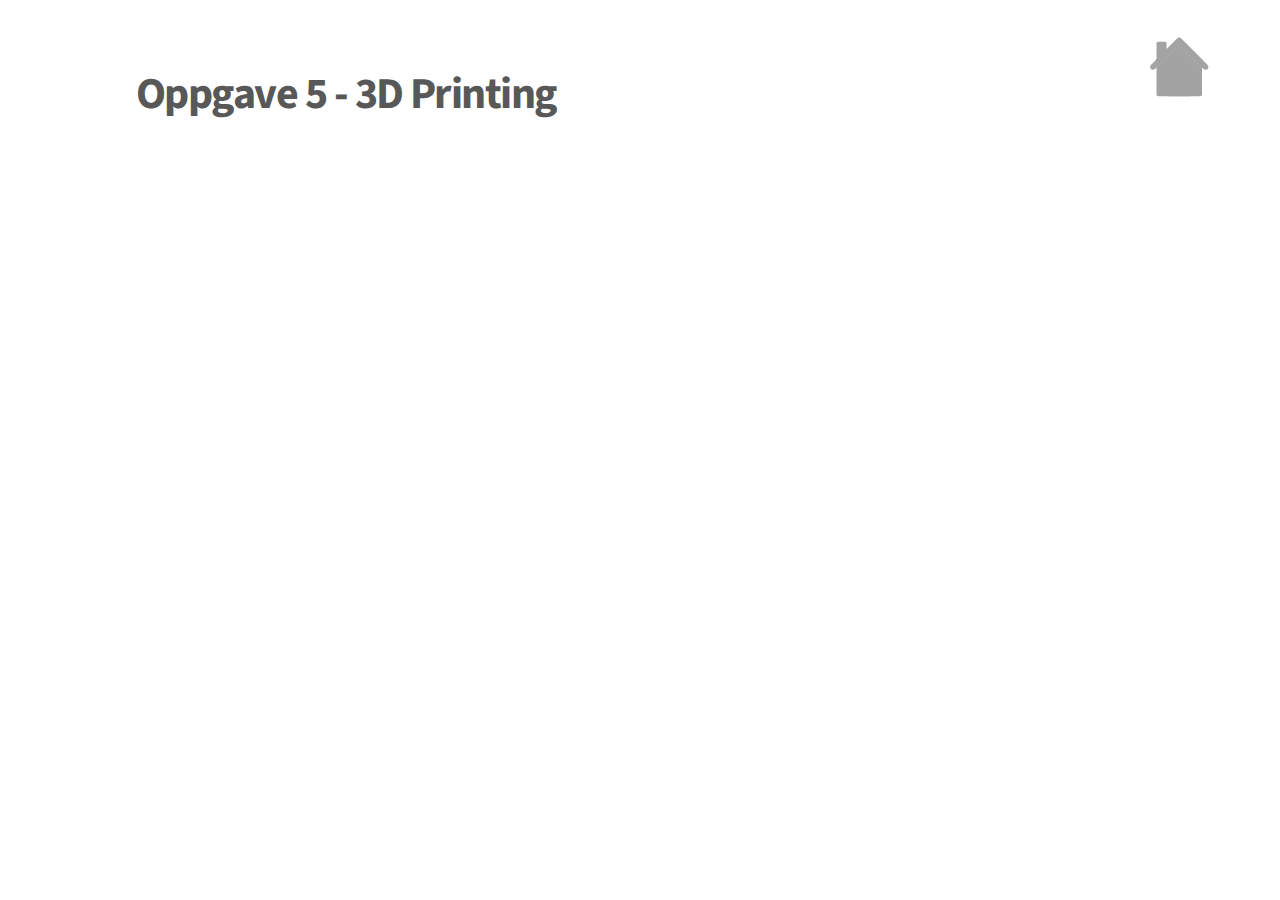
==== docs/3d.html @ ec497bd7 "dfg" ====
<!DOCTYPE HTML>
<!--
	Phantom by HTML5 UP
	html5up.net | @ajlkn
	Free for personal and commercial use under the CCA 3.0 license (html5up.net/license)
-->
<html>
	<head>
		<title>Asle Hvidsten - Digifab 2020</title>
		<meta charset="utf-8" />
		<meta name="viewport" content="width=device-width, initial-scale=1, user-scalable=no" />
		<link rel="stylesheet" href="assets/css/main.css" />
		<noscript><link rel="stylesheet" href="assets/css/noscript.css" /></noscript>
	</head>
	<body class="is-preload">
		<!-- Wrapper -->
			<div id="wrapper">

				<!-- Header -->
					<header id="header">
						<div class="inner">

							<!-- Logo 
								<a href="index.html" class="logo">
									<span class="symbol"><img src="images/logo.svg" alt="" /></span><span class="title">Phantom</span>
								</a>-->

							<!-- Nav -->
								<nav>
									<ul>
										<li><a href="index.html"><img src="images/home.svg" width="96" height="72" style="z-index: 10000;"></a></li>
									</ul>
								</nav>

						</div>
					</header>

				<!-- Menu 
					<nav id="menu">
						<h2>Menu</h2>
						<ul>
							<li><a href="index.html">Home</a></li>
							<li><a href="generic.html">Ipsum veroeros</a></li>
							<li><a href="generic.html">Tempus etiam</a></li>
							<li><a href="generic.html">Consequat dolor</a></li>
							<li><a href="elements.html">Elements</a></li>
						</ul>
					</nav>-->

				<!-- Main -->
					<div id="main" style="margin-top:-5%;">
						<div class="inner">
							<h1>Oppgave 5 - 3D Printing</h1>
							
							
						</div>
					</div>

				<!-- Footer 
					<footer id="footer">
						<div class="inner">
							<section>
								<h2>Get in touch</h2>
								<form method="post" action="#">
									<div class="fields">
										<div class="field half">
											<input type="text" name="name" id="name" placeholder="Name" />
										</div>
										<div class="field half">
											<input type="email" name="email" id="email" placeholder="Email" />
										</div>
										<div class="field">
											<textarea name="message" id="message" placeholder="Message"></textarea>
										</div>
									</div>
									<ul class="actions">
										<li><input type="submit" value="Send" class="primary" /></li>
									</ul>
								</form>
							</section>
							<section>
								<h2>Follow</h2>
								<ul class="icons">
									<li><a href="#" class="icon brands style2 fa-twitter"><span class="label">Twitter</span></a></li>
									<li><a href="#" class="icon brands style2 fa-facebook-f"><span class="label">Facebook</span></a></li>
									<li><a href="#" class="icon brands style2 fa-instagram"><span class="label">Instagram</span></a></li>
									<li><a href="#" class="icon brands style2 fa-dribbble"><span class="label">Dribbble</span></a></li>
									<li><a href="#" class="icon brands style2 fa-github"><span class="label">GitHub</span></a></li>
									<li><a href="#" class="icon brands style2 fa-500px"><span class="label">500px</span></a></li>
									<li><a href="#" class="icon solid style2 fa-phone"><span class="label">Phone</span></a></li>
									<li><a href="#" class="icon solid style2 fa-envelope"><span class="label">Email</span></a></li>
								</ul>
							</section>
							<ul class="copyright">
								<li>&copy; Untitled. All rights reserved</li><li>Design: <a href="http://html5up.net">HTML5 UP</a></li>
							</ul>
						</div>
					</footer>-->

			</div>

		<!-- Scripts -->
			<script src="assets/js/jquery.min.js"></script>
			<script src="assets/js/browser.min.js"></script>
			<script src="assets/js/breakpoints.min.js"></script>
			<script src="assets/js/util.js"></script>
			<script src="assets/js/main.js"></script>

	</body>
</html>
---- docs/assets/css/main.css ----
@import url(fontawesome-all.min.css);
@import url("https://fonts.googleapis.com/css?family=Source+Sans+Pro:300,700,900");

/*
	Phantom by HTML5 UP
	html5up.net | @ajlkn
	Free for personal and commercial use under the CCA 3.0 license (html5up.net/license)
*/

html, body, div, span, applet, object,
iframe, h1, h2, h3, h4, h5, h6, p, blockquote,
pre, a, abbr, acronym, address, big, cite,
code, del, dfn, em, img, ins, kbd, q, s, samp,
small, strike, strong, sub, sup, tt, var, b,
u, i, center, dl, dt, dd, ol, ul, li, fieldset,
form, label, legend, table, caption, tbody,
tfoot, thead, tr, th, td, article, aside,
canvas, details, embed, figure, figcaption,
footer, header, hgroup, menu, nav, output, ruby,
section, summary, time, mark, audio, video {
	margin: 0;
	padding: 0;
	border: 0;
	font-size: 100%;
	font: inherit;
	vertical-align: baseline;}

article, aside, details, figcaption, figure,
footer, header, hgroup, menu, nav, section {
	display: block;}

body {
	line-height: 1;
}

ol, ul {
	list-style: none;
}

blockquote, q {
	quotes: none;
}

	blockquote:before, blockquote:after, q:before, q:after {
		content: '';
		content: none;
	}

table {
	border-collapse: collapse;
	border-spacing: 0;
}

body {
	-webkit-text-size-adjust: none;
}

mark {
	background-color: transparent;
	color: inherit;
}

input::-moz-focus-inner {
	border: 0;
	padding: 0;
}

input, select, textarea {
	-moz-appearance: none;
	-webkit-appearance: none;
	-ms-appearance: none;
	appearance: none;
}

/* Basic */

	@-ms-viewport {
		width: device-width;
	}

	body {
		-ms-overflow-style: scrollbar;
	}

	@media screen and (max-width: 480px) {

		html, body {
			min-width: 320px;
		}

	}

	html {
		box-sizing: border-box;
	}

	*, *:before, *:after {
		box-sizing: inherit;
	}

	body {
		background: #ffffff;
	}

		body.is-preload *, body.is-preload *:before, body.is-preload *:after {
			-moz-animation: none !important;
			-webkit-animation: none !important;
			-ms-animation: none !important;
			animation: none !important;
			-moz-transition: none !important;
			-webkit-transition: none !important;
			-ms-transition: none !important;
			transition: none !important;
		}

/* Type */

	body, input, select, textarea {
		color: #585858;
		font-family: "Source Sans Pro", Helvetica, sans-serif;
		font-size: 16pt;
		font-weight: 300;
		line-height: 1.75;
	}

		@media screen and (max-width: 1680px) {

			body, input, select, textarea {
				font-size: 14pt;
			}

		}

		@media screen and (max-width: 1280px) {

			body, input, select, textarea {
				font-size: 12pt;
			}

		}

	a {
		-moz-transition: border-bottom-color 0.2s ease, color 0.2s ease;
		-webkit-transition: border-bottom-color 0.2s ease, color 0.2s ease;
		-ms-transition: border-bottom-color 0.2s ease, color 0.2s ease;
		transition: border-bottom-color 0.2s ease, color 0.2s ease;
		text-decoration: none;
		color: #585858;
		border-bottom: dotted 1px rgba(88, 88, 88, 0.5);
	}

		a:hover {
			border-bottom-color: transparent;
			color: #f2849e !important;
		}

	strong, b {
		font-weight: 900;
	}

	em, i {
		font-style: italic;
	}

	p {
		margin: 0 0 2em 0;
	}

	h1 {
		font-size: 2.75em;
		font-weight: 700;
		line-height: 1.3;
		margin: 0 0 1em 0;
		letter-spacing: -0.035em;
	}

		h1 a {
			color: inherit;
		}

		@media screen and (max-width: 736px) {

			h1 {
				font-size: 2em;
				margin: 0 0 1em 0;
			}

		}

		@media screen and (max-width: 360px) {

			h1 {
				font-size: 1.75em;
			}

		}

	h2, h3, h4, h5, h6 {
		font-weight: 900;
		line-height: 1.5;
		margin: 0 0 1em 0;
		text-transform: uppercase;
		letter-spacing: 0.35em;
	}

		h2 a, h3 a, h4 a, h5 a, h6 a {
			color: inherit;
		}

	h2 {
		font-size: 1.1em;
	}

	h3 {
		font-size: 1em;
	}

	h4 {
		font-size: 0.8em;
	}

	h5 {
		font-size: 0.8em;
	}

	h6 {
		font-size: 0.8em;
	}

	@media screen and (max-width: 980px) {

		h1 br, h2 br, h3 br, h4 br, h5 br, h6 br {
			display: none;
		}

	}

	@media screen and (max-width: 736px) {

		h2 {
			font-size: 1em;
		}

		h3 {
			font-size: 0.8em;
		}

	}

	sub {
		font-size: 0.8em;
		position: relative;
		top: 0.5em;
	}

	sup {
		font-size: 0.8em;
		position: relative;
		top: -0.5em;
	}

	blockquote {
		border-left: solid 4px #c9c9c9;
		font-style: italic;
		margin: 0 0 2em 0;
		padding: 0.5em 0 0.5em 2em;
	}

	code {
		background: rgba(144, 144, 144, 0.075);
		border-radius: 4px;
		border: solid 1px #c9c9c9;
		font-family: "Courier New", monospace;
		font-size: 0.9em;
		margin: 0 0.25em;
		padding: 0.25em 0.65em;
	}

	pre {
		-webkit-overflow-scrolling: touch;
		font-family: "Courier New", monospace;
		font-size: 0.9em;
		margin: 0 0 2em 0;
	}

		pre code {
			display: block;
			line-height: 1.75;
			padding: 1em 1.5em;
			overflow-x: auto;
		}

	hr {
		border: 0;
		border-bottom: solid 1px #c9c9c9;
		margin: 2em 0;
	}

		hr.major {
			margin: 3em 0;
		}

	.align-left {
		text-align: left;
	}

	.align-center {
		text-align: center;
	}

	.align-right {
		text-align: right;
	}

/* Row */

	.row {
		display: flex;
		flex-wrap: wrap;
		box-sizing: border-box;
		align-items: stretch;
	}

		.row > * {
			box-sizing: border-box;
		}

		.row.gtr-uniform > * > :last-child {
			margin-bottom: 0;
		}

		.row.aln-left {
			justify-content: flex-start;
		}

		.row.aln-center {
			justify-content: center;
		}

		.row.aln-right {
			justify-content: flex-end;
		}

		.row.aln-top {
			align-items: flex-start;
		}

		.row.aln-middle {
			align-items: center;
		}

		.row.aln-bottom {
			align-items: flex-end;
		}

		.row > .imp {
			order: -1;
		}

		.row > .col-1 {
			width: 8.33333%;
		}

		.row > .off-1 {
			margin-left: 8.33333%;
		}

		.row > .col-2 {
			width: 16.66667%;
		}

		.row > .off-2 {
			margin-left: 16.66667%;
		}

		.row > .col-3 {
			width: 25%;
		}

		.row > .off-3 {
			margin-left: 25%;
		}

		.row > .col-4 {
			width: 33.33333%;
		}

		.row > .off-4 {
			margin-left: 33.33333%;
		}

		.row > .col-5 {
			width: 41.66667%;
		}

		.row > .off-5 {
			margin-left: 41.66667%;
		}

		.row > .col-6 {
			width: 50%;
		}

		.row > .off-6 {
			margin-left: 50%;
		}

		.row > .col-7 {
			width: 58.33333%;
		}

		.row > .off-7 {
			margin-left: 58.33333%;
		}

		.row > .col-8 {
			width: 66.66667%;
		}

		.row > .off-8 {
			margin-left: 66.66667%;
		}

		.row > .col-9 {
			width: 75%;
		}

		.row > .off-9 {
			margin-left: 75%;
		}

		.row > .col-10 {
			width: 83.33333%;
		}

		.row > .off-10 {
			margin-left: 83.33333%;
		}

		.row > .col-11 {
			width: 91.66667%;
		}

		.row > .off-11 {
			margin-left: 91.66667%;
		}

		.row > .col-12 {
			width: 100%;
		}

		.row > .off-12 {
			margin-left: 100%;
		}

		.row.gtr-0 {
			margin-top: 0;
			margin-left: 0em;
		}

			.row.gtr-0 > * {
				padding: 0 0 0 0em;
			}

			.row.gtr-0.gtr-uniform {
				margin-top: 0em;
			}

				.row.gtr-0.gtr-uniform > * {
					padding-top: 0em;
				}

		.row.gtr-25 {
			margin-top: 0;
			margin-left: -0.5em;
		}

			.row.gtr-25 > * {
				padding: 0 0 0 0.5em;
			}

			.row.gtr-25.gtr-uniform {
				margin-top: -0.5em;
			}

				.row.gtr-25.gtr-uniform > * {
					padding-top: 0.5em;
				}

		.row.gtr-50 {
			margin-top: 0;
			margin-left: -1em;
		}

			.row.gtr-50 > * {
				padding: 0 0 0 1em;
			}

			.row.gtr-50.gtr-uniform {
				margin-top: -1em;
			}

				.row.gtr-50.gtr-uniform > * {
					padding-top: 1em;
				}

		.row {
			margin-top: 0;
			margin-left: -2em;
		}

			.row > * {
				padding: 0 0 0 2em;
			}

			.row.gtr-uniform {
				margin-top: -2em;
			}

				.row.gtr-uniform > * {
					padding-top: 2em;
				}

		.row.gtr-150 {
			margin-top: 0;
			margin-left: -3em;
		}

			.row.gtr-150 > * {
				padding: 0 0 0 3em;
			}

			.row.gtr-150.gtr-uniform {
				margin-top: -3em;
			}

				.row.gtr-150.gtr-uniform > * {
					padding-top: 3em;
				}

		.row.gtr-200 {
			margin-top: 0;
			margin-left: -4em;
		}

			.row.gtr-200 > * {
				padding: 0 0 0 4em;
			}

			.row.gtr-200.gtr-uniform {
				margin-top: -4em;
			}

				.row.gtr-200.gtr-uniform > * {
					padding-top: 4em;
				}

		@media screen and (max-width: 1680px) {

			.row {
				display: flex;
				flex-wrap: wrap;
				box-sizing: border-box;
				align-items: stretch;
			}

				.row > * {
					box-sizing: border-box;
				}

				.row.gtr-uniform > * > :last-child {
					margin-bottom: 0;
				}

				.row.aln-left {
					justify-content: flex-start;
				}

				.row.aln-center {
					justify-content: center;
				}

				.row.aln-right {
					justify-content: flex-end;
				}

				.row.aln-top {
					align-items: flex-start;
				}

				.row.aln-middle {
					align-items: center;
				}

				.row.aln-bottom {
					align-items: flex-end;
				}

				.row > .imp-xlarge {
					order: -1;
				}

				.row > .col-1-xlarge {
					width: 8.33333%;
				}

				.row > .off-1-xlarge {
					margin-left: 8.33333%;
				}

				.row > .col-2-xlarge {
					width: 16.66667%;
				}

				.row > .off-2-xlarge {
					margin-left: 16.66667%;
				}

				.row > .col-3-xlarge {
					width: 25%;
				}

				.row > .off-3-xlarge {
					margin-left: 25%;
				}

				.row > .col-4-xlarge {
					width: 33.33333%;
				}

				.row > .off-4-xlarge {
					margin-left: 33.33333%;
				}

				.row > .col-5-xlarge {
					width: 41.66667%;
				}

				.row > .off-5-xlarge {
					margin-left: 41.66667%;
				}

				.row > .col-6-xlarge {
					width: 50%;
				}

				.row > .off-6-xlarge {
					margin-left: 50%;
				}

				.row > .col-7-xlarge {
					width: 58.33333%;
				}

				.row > .off-7-xlarge {
					margin-left: 58.33333%;
				}

				.row > .col-8-xlarge {
					width: 66.66667%;
				}

				.row > .off-8-xlarge {
					margin-left: 66.66667%;
				}

				.row > .col-9-xlarge {
					width: 75%;
				}

				.row > .off-9-xlarge {
					margin-left: 75%;
				}

				.row > .col-10-xlarge {
					width: 83.33333%;
				}

				.row > .off-10-xlarge {
					margin-left: 83.33333%;
				}

				.row > .col-11-xlarge {
					width: 91.66667%;
				}

				.row > .off-11-xlarge {
					margin-left: 91.66667%;
				}

				.row > .col-12-xlarge {
					width: 100%;
				}

				.row > .off-12-xlarge {
					margin-left: 100%;
				}

				.row.gtr-0 {
					margin-top: 0;
					margin-left: 0em;
				}

					.row.gtr-0 > * {
						padding: 0 0 0 0em;
					}

					.row.gtr-0.gtr-uniform {
						margin-top: 0em;
					}

						.row.gtr-0.gtr-uniform > * {
							padding-top: 0em;
						}

				.row.gtr-25 {
					margin-top: 0;
					margin-left: -0.5em;
				}

					.row.gtr-25 > * {
						padding: 0 0 0 0.5em;
					}

					.row.gtr-25.gtr-uniform {
						margin-top: -0.5em;
					}

						.row.gtr-25.gtr-uniform > * {
							padding-top: 0.5em;
						}

				.row.gtr-50 {
					margin-top: 0;
					margin-left: -1em;
				}

					.row.gtr-50 > * {
						padding: 0 0 0 1em;
					}

					.row.gtr-50.gtr-uniform {
						margin-top: -1em;
					}

						.row.gtr-50.gtr-uniform > * {
							padding-top: 1em;
						}

				.row {
					margin-top: 0;
					margin-left: -2em;
				}

					.row > * {
						padding: 0 0 0 2em;
					}

					.row.gtr-uniform {
						margin-top: -2em;
					}

						.row.gtr-uniform > * {
							padding-top: 2em;
						}

				.row.gtr-150 {
					margin-top: 0;
					margin-left: -3em;
				}

					.row.gtr-150 > * {
						padding: 0 0 0 3em;
					}

					.row.gtr-150.gtr-uniform {
						margin-top: -3em;
					}

						.row.gtr-150.gtr-uniform > * {
							padding-top: 3em;
						}

				.row.gtr-200 {
					margin-top: 0;
					margin-left: -4em;
				}

					.row.gtr-200 > * {
						padding: 0 0 0 4em;
					}

					.row.gtr-200.gtr-uniform {
						margin-top: -4em;
					}

						.row.gtr-200.gtr-uniform > * {
							padding-top: 4em;
						}

		}

		@media screen and (max-width: 1280px) {

			.row {
				display: flex;
				flex-wrap: wrap;
				box-sizing: border-box;
				align-items: stretch;
			}

				.row > * {
					box-sizing: border-box;
				}

				.row.gtr-uniform > * > :last-child {
					margin-bottom: 0;
				}

				.row.aln-left {
					justify-content: flex-start;
				}

				.row.aln-center {
					justify-content: center;
				}

				.row.aln-right {
					justify-content: flex-end;
				}

				.row.aln-top {
					align-items: flex-start;
				}

				.row.aln-middle {
					align-items: center;
				}

				.row.aln-bottom {
					align-items: flex-end;
				}

				.row > .imp-large {
					order: -1;
				}

				.row > .col-1-large {
					width: 8.33333%;
				}

				.row > .off-1-large {
					margin-left: 8.33333%;
				}

				.row > .col-2-large {
					width: 16.66667%;
				}

				.row > .off-2-large {
					margin-left: 16.66667%;
				}

				.row > .col-3-large {
					width: 25%;
				}

				.row > .off-3-large {
					margin-left: 25%;
				}

				.row > .col-4-large {
					width: 33.33333%;
				}

				.row > .off-4-large {
					margin-left: 33.33333%;
				}

				.row > .col-5-large {
					width: 41.66667%;
				}

				.row > .off-5-large {
					margin-left: 41.66667%;
				}

				.row > .col-6-large {
					width: 50%;
				}

				.row > .off-6-large {
					margin-left: 50%;
				}

				.row > .col-7-large {
					width: 58.33333%;
				}

				.row > .off-7-large {
					margin-left: 58.33333%;
				}

				.row > .col-8-large {
					width: 66.66667%;
				}

				.row > .off-8-large {
					margin-left: 66.66667%;
				}

				.row > .col-9-large {
					width: 75%;
				}

				.row > .off-9-large {
					margin-left: 75%;
				}

				.row > .col-10-large {
					width: 83.33333%;
				}

				.row > .off-10-large {
					margin-left: 83.33333%;
				}

				.row > .col-11-large {
					width: 91.66667%;
				}

				.row > .off-11-large {
					margin-left: 91.66667%;
				}

				.row > .col-12-large {
					width: 100%;
				}

				.row > .off-12-large {
					margin-left: 100%;
				}

				.row.gtr-0 {
					margin-top: 0;
					margin-left: 0em;
				}

					.row.gtr-0 > * {
						padding: 0 0 0 0em;
					}

					.row.gtr-0.gtr-uniform {
						margin-top: 0em;
					}

						.row.gtr-0.gtr-uniform > * {
							padding-top: 0em;
						}

				.row.gtr-25 {
					margin-top: 0;
					margin-left: -0.5em;
				}

					.row.gtr-25 > * {
						padding: 0 0 0 0.5em;
					}

					.row.gtr-25.gtr-uniform {
						margin-top: -0.5em;
					}

						.row.gtr-25.gtr-uniform > * {
							padding-top: 0.5em;
						}

				.row.gtr-50 {
					margin-top: 0;
					margin-left: -1em;
				}

					.row.gtr-50 > * {
						padding: 0 0 0 1em;
					}

					.row.gtr-50.gtr-uniform {
						margin-top: -1em;
					}

						.row.gtr-50.gtr-uniform > * {
							padding-top: 1em;
						}

				.row {
					margin-top: 0;
					margin-left: -2em;
				}

					.row > * {
						padding: 0 0 0 2em;
					}

					.row.gtr-uniform {
						margin-top: -2em;
					}

						.row.gtr-uniform > * {
							padding-top: 2em;
						}

				.row.gtr-150 {
					margin-top: 0;
					margin-left: -3em;
				}

					.row.gtr-150 > * {
						padding: 0 0 0 3em;
					}

					.row.gtr-150.gtr-uniform {
						margin-top: -3em;
					}

						.row.gtr-150.gtr-uniform > * {
							padding-top: 3em;
						}

				.row.gtr-200 {
					margin-top: 0;
					margin-left: -4em;
				}

					.row.gtr-200 > * {
						padding: 0 0 0 4em;
					}

					.row.gtr-200.gtr-uniform {
						margin-top: -4em;
					}

						.row.gtr-200.gtr-uniform > * {
							padding-top: 4em;
						}

		}

		@media screen and (max-width: 980px) {

			.row {
				display: flex;
				flex-wrap: wrap;
				box-sizing: border-box;
				align-items: stretch;
			}

				.row > * {
					box-sizing: border-box;
				}

				.row.gtr-uniform > * > :last-child {
					margin-bottom: 0;
				}

				.row.aln-left {
					justify-content: flex-start;
				}

				.row.aln-center {
					justify-content: center;
				}

				.row.aln-right {
					justify-content: flex-end;
				}

				.row.aln-top {
					align-items: flex-start;
				}

				.row.aln-middle {
					align-items: center;
				}

				.row.aln-bottom {
					align-items: flex-end;
				}

				.row > .imp-medium {
					order: -1;
				}

				.row > .col-1-medium {
					width: 8.33333%;
				}

				.row > .off-1-medium {
					margin-left: 8.33333%;
				}

				.row > .col-2-medium {
					width: 16.66667%;
				}

				.row > .off-2-medium {
					margin-left: 16.66667%;
				}

				.row > .col-3-medium {
					width: 25%;
				}

				.row > .off-3-medium {
					margin-left: 25%;
				}

				.row > .col-4-medium {
					width: 33.33333%;
				}

				.row > .off-4-medium {
					margin-left: 33.33333%;
				}

				.row > .col-5-medium {
					width: 41.66667%;
				}

				.row > .off-5-medium {
					margin-left: 41.66667%;
				}

				.row > .col-6-medium {
					width: 50%;
				}

				.row > .off-6-medium {
					margin-left: 50%;
				}

				.row > .col-7-medium {
					width: 58.33333%;
				}

				.row > .off-7-medium {
					margin-left: 58.33333%;
				}

				.row > .col-8-medium {
					width: 66.66667%;
				}

				.row > .off-8-medium {
					margin-left: 66.66667%;
				}

				.row > .col-9-medium {
					width: 75%;
				}

				.row > .off-9-medium {
					margin-left: 75%;
				}

				.row > .col-10-medium {
					width: 83.33333%;
				}

				.row > .off-10-medium {
					margin-left: 83.33333%;
				}

				.row > .col-11-medium {
					width: 91.66667%;
				}

				.row > .off-11-medium {
					margin-left: 91.66667%;
				}

				.row > .col-12-medium {
					width: 100%;
				}

				.row > .off-12-medium {
					margin-left: 100%;
				}

				.row.gtr-0 {
					margin-top: 0;
					margin-left: 0em;
				}

					.row.gtr-0 > * {
						padding: 0 0 0 0em;
					}

					.row.gtr-0.gtr-uniform {
						margin-top: 0em;
					}

						.row.gtr-0.gtr-uniform > * {
							padding-top: 0em;
						}

				.row.gtr-25 {
					margin-top: 0;
					margin-left: -0.375em;
				}

					.row.gtr-25 > * {
						padding: 0 0 0 0.375em;
					}

					.row.gtr-25.gtr-uniform {
						margin-top: -0.375em;
					}

						.row.gtr-25.gtr-uniform > * {
							padding-top: 0.375em;
						}

				.row.gtr-50 {
					margin-top: 0;
					margin-left: -0.75em;
				}

					.row.gtr-50 > * {
						padding: 0 0 0 0.75em;
					}

					.row.gtr-50.gtr-uniform {
						margin-top: -0.75em;
					}

						.row.gtr-50.gtr-uniform > * {
							padding-top: 0.75em;
						}

				.row {
					margin-top: 0;
					margin-left: -1.5em;
				}

					.row > * {
						padding: 0 0 0 1.5em;
					}

					.row.gtr-uniform {
						margin-top: -1.5em;
					}

						.row.gtr-uniform > * {
							padding-top: 1.5em;
						}

				.row.gtr-150 {
					margin-top: 0;
					margin-left: -2.25em;
				}

					.row.gtr-150 > * {
						padding: 0 0 0 2.25em;
					}

					.row.gtr-150.gtr-uniform {
						margin-top: -2.25em;
					}

						.row.gtr-150.gtr-uniform > * {
							padding-top: 2.25em;
						}

				.row.gtr-200 {
					margin-top: 0;
					margin-left: -3em;
				}

					.row.gtr-200 > * {
						padding: 0 0 0 3em;
					}

					.row.gtr-200.gtr-uniform {
						margin-top: -3em;
					}

						.row.gtr-200.gtr-uniform > * {
							padding-top: 3em;
						}

		}

		@media screen and (max-width: 736px) {

			.row {
				display: flex;
				flex-wrap: wrap;
				box-sizing: border-box;
				align-items: stretch;
			}

				.row > * {
					box-sizing: border-box;
				}

				.row.gtr-uniform > * > :last-child {
					margin-bottom: 0;
				}

				.row.aln-left {
					justify-content: flex-start;
				}

				.row.aln-center {
					justify-content: center;
				}

				.row.aln-right {
					justify-content: flex-end;
				}

				.row.aln-top {
					align-items: flex-start;
				}

				.row.aln-middle {
					align-items: center;
				}

				.row.aln-bottom {
					align-items: flex-end;
				}

				.row > .imp-small {
					order: -1;
				}

				.row > .col-1-small {
					width: 8.33333%;
				}

				.row > .off-1-small {
					margin-left: 8.33333%;
				}

				.row > .col-2-small {
					width: 16.66667%;
				}

				.row > .off-2-small {
					margin-left: 16.66667%;
				}

				.row > .col-3-small {
					width: 25%;
				}

				.row > .off-3-small {
					margin-left: 25%;
				}

				.row > .col-4-small {
					width: 33.33333%;
				}

				.row > .off-4-small {
					margin-left: 33.33333%;
				}

				.row > .col-5-small {
					width: 41.66667%;
				}

				.row > .off-5-small {
					margin-left: 41.66667%;
				}

				.row > .col-6-small {
					width: 50%;
				}

				.row > .off-6-small {
					margin-left: 50%;
				}

				.row > .col-7-small {
					width: 58.33333%;
				}

				.row > .off-7-small {
					margin-left: 58.33333%;
				}

				.row > .col-8-small {
					width: 66.66667%;
				}

				.row > .off-8-small {
					margin-left: 66.66667%;
				}

				.row > .col-9-small {
					width: 75%;
				}

				.row > .off-9-small {
					margin-left: 75%;
				}

				.row > .col-10-small {
					width: 83.33333%;
				}

				.row > .off-10-small {
					margin-left: 83.33333%;
				}

				.row > .col-11-small {
					width: 91.66667%;
				}

				.row > .off-11-small {
					margin-left: 91.66667%;
				}

				.row > .col-12-small {
					width: 100%;
				}

				.row > .off-12-small {
					margin-left: 100%;
				}

				.row.gtr-0 {
					margin-top: 0;
					margin-left: 0em;
				}

					.row.gtr-0 > * {
						padding: 0 0 0 0em;
					}

					.row.gtr-0.gtr-uniform {
						margin-top: 0em;
					}

						.row.gtr-0.gtr-uniform > * {
							padding-top: 0em;
						}

				.row.gtr-25 {
					margin-top: 0;
					margin-left: -0.25em;
				}

					.row.gtr-25 > * {
						padding: 0 0 0 0.25em;
					}

					.row.gtr-25.gtr-uniform {
						margin-top: -0.25em;
					}

						.row.gtr-25.gtr-uniform > * {
							padding-top: 0.25em;
						}

				.row.gtr-50 {
					margin-top: 0;
					margin-left: -0.5em;
				}

					.row.gtr-50 > * {
						padding: 0 0 0 0.5em;
					}

					.row.gtr-50.gtr-uniform {
						margin-top: -0.5em;
					}

						.row.gtr-50.gtr-uniform > * {
							padding-top: 0.5em;
						}

				.row {
					margin-top: 0;
					margin-left: -1em;
				}

					.row > * {
						padding: 0 0 0 1em;
					}

					.row.gtr-uniform {
						margin-top: -1em;
					}

						.row.gtr-uniform > * {
							padding-top: 1em;
						}

				.row.gtr-150 {
					margin-top: 0;
					margin-left: -1.5em;
				}

					.row.gtr-150 > * {
						padding: 0 0 0 1.5em;
					}

					.row.gtr-150.gtr-uniform {
						margin-top: -1.5em;
					}

						.row.gtr-150.gtr-uniform > * {
							padding-top: 1.5em;
						}

				.row.gtr-200 {
					margin-top: 0;
					margin-left: -2em;
				}

					.row.gtr-200 > * {
						padding: 0 0 0 2em;
					}

					.row.gtr-200.gtr-uniform {
						margin-top: -2em;
					}

						.row.gtr-200.gtr-uniform > * {
							padding-top: 2em;
						}

		}

		@media screen and (max-width: 480px) {

			.row {
				display: flex;
				flex-wrap: wrap;
				box-sizing: border-box;
				align-items: stretch;
			}

				.row > * {
					box-sizing: border-box;
				}

				.row.gtr-uniform > * > :last-child {
					margin-bottom: 0;
				}

				.row.aln-left {
					justify-content: flex-start;
				}

				.row.aln-center {
					justify-content: center;
				}

				.row.aln-right {
					justify-content: flex-end;
				}

				.row.aln-top {
					align-items: flex-start;
				}

				.row.aln-middle {
					align-items: center;
				}

				.row.aln-bottom {
					align-items: flex-end;
				}

				.row > .imp-xsmall {
					order: -1;
				}

				.row > .col-1-xsmall {
					width: 8.33333%;
				}

				.row > .off-1-xsmall {
					margin-left: 8.33333%;
				}

				.row > .col-2-xsmall {
					width: 16.66667%;
				}

				.row > .off-2-xsmall {
					margin-left: 16.66667%;
				}

				.row > .col-3-xsmall {
					width: 25%;
				}

				.row > .off-3-xsmall {
					margin-left: 25%;
				}

				.row > .col-4-xsmall {
					width: 33.33333%;
				}

				.row > .off-4-xsmall {
					margin-left: 33.33333%;
				}

				.row > .col-5-xsmall {
					width: 41.66667%;
				}

				.row > .off-5-xsmall {
					margin-left: 41.66667%;
				}

				.row > .col-6-xsmall {
					width: 50%;
				}

				.row > .off-6-xsmall {
					margin-left: 50%;
				}

				.row > .col-7-xsmall {
					width: 58.33333%;
				}

				.row > .off-7-xsmall {
					margin-left: 58.33333%;
				}

				.row > .col-8-xsmall {
					width: 66.66667%;
				}

				.row > .off-8-xsmall {
					margin-left: 66.66667%;
				}

				.row > .col-9-xsmall {
					width: 75%;
				}

				.row > .off-9-xsmall {
					margin-left: 75%;
				}

				.row > .col-10-xsmall {
					width: 83.33333%;
				}

				.row > .off-10-xsmall {
					margin-left: 83.33333%;
				}

				.row > .col-11-xsmall {
					width: 91.66667%;
				}

				.row > .off-11-xsmall {
					margin-left: 91.66667%;
				}

				.row > .col-12-xsmall {
					width: 100%;
				}

				.row > .off-12-xsmall {
					margin-left: 100%;
				}

				.row.gtr-0 {
					margin-top: 0;
					margin-left: 0em;
				}

					.row.gtr-0 > * {
						padding: 0 0 0 0em;
					}

					.row.gtr-0.gtr-uniform {
						margin-top: 0em;
					}

						.row.gtr-0.gtr-uniform > * {
							padding-top: 0em;
						}

				.row.gtr-25 {
					margin-top: 0;
					margin-left: -0.25em;
				}

					.row.gtr-25 > * {
						padding: 0 0 0 0.25em;
					}

					.row.gtr-25.gtr-uniform {
						margin-top: -0.25em;
					}

						.row.gtr-25.gtr-uniform > * {
							padding-top: 0.25em;
						}

				.row.gtr-50 {
					margin-top: 0;
					margin-left: -0.5em;
				}

					.row.gtr-50 > * {
						padding: 0 0 0 0.5em;
					}

					.row.gtr-50.gtr-uniform {
						margin-top: -0.5em;
					}

						.row.gtr-50.gtr-uniform > * {
							padding-top: 0.5em;
						}

				.row {
					margin-top: 0;
					margin-left: -1em;
				}

					.row > * {
						padding: 0 0 0 1em;
					}

					.row.gtr-uniform {
						margin-top: -1em;
					}

						.row.gtr-uniform > * {
							padding-top: 1em;
						}

				.row.gtr-150 {
					margin-top: 0;
					margin-left: -1.5em;
				}

					.row.gtr-150 > * {
						padding: 0 0 0 1.5em;
					}

					.row.gtr-150.gtr-uniform {
						margin-top: -1.5em;
					}

						.row.gtr-150.gtr-uniform > * {
							padding-top: 1.5em;
						}

				.row.gtr-200 {
					margin-top: 0;
					margin-left: -2em;
				}

					.row.gtr-200 > * {
						padding: 0 0 0 2em;
					}

					.row.gtr-200.gtr-uniform {
						margin-top: -2em;
					}

						.row.gtr-200.gtr-uniform > * {
							padding-top: 2em;
						}

		}

/* Section/Article */

	section.special, article.special {
		text-align: center;
	}

	header p {
		margin-top: -1em;
	}

	@media screen and (max-width: 736px) {

		header p {
			margin-top: 0;
		}

	}

/* Icon */

	.icon {
		text-decoration: none;
		border-bottom: none;
		position: relative;
	}

		.icon:before {
			-moz-osx-font-smoothing: grayscale;
			-webkit-font-smoothing: antialiased;
			display: inline-block;
			font-style: normal;
			font-variant: normal;
			text-rendering: auto;
			line-height: 1;
			text-transform: none !important;
			font-family: 'Font Awesome 5 Free';
			font-weight: 400;
		}

		.icon > .label {
			display: none;
		}

		.icon:before {
			line-height: inherit;
		}

		.icon.solid:before {
			font-weight: 900;
		}

		.icon.brands:before {
			font-family: 'Font Awesome 5 Brands';
		}

		.icon.style2 {
			-moz-transition: background-color 0.2s ease-in-out, color 0.2s ease-in-out, border-color 0.2s ease-in-out;
			-webkit-transition: background-color 0.2s ease-in-out, color 0.2s ease-in-out, border-color 0.2s ease-in-out;
			-ms-transition: background-color 0.2s ease-in-out, color 0.2s ease-in-out, border-color 0.2s ease-in-out;
			transition: background-color 0.2s ease-in-out, color 0.2s ease-in-out, border-color 0.2s ease-in-out;
			background-color: transparent;
			border: solid 1px #c9c9c9;
			border-radius: 4px;
			width: 2.65em;
			height: 2.65em;
			display: inline-block;
			text-align: center;
			line-height: 2.65em;
			color: inherit;
		}

			.icon.style2:before {
				font-size: 1.1em;
			}

			.icon.style2:hover {
				color: #f2849e;
				border-color: #f2849e;
			}

			.icon.style2:active {
				background-color: rgba(242, 132, 158, 0.1);
			}

/* List */

	ol {
		list-style: decimal;
		margin: 0 0 2em 0;
		padding-left: 1.25em;
	}

		ol li {
			padding-left: 0.25em;
		}

	ul {
		list-style: disc;
		margin: 0 0 2em 0;
		padding-left: 1em;
	}

		ul li {
			padding-left: 0.5em;
		}

		ul.alt {
			list-style: none;
			padding-left: 0;
		}

			ul.alt li {
				border-top: solid 1px #c9c9c9;
				padding: 0.5em 0;
			}

				ul.alt li:first-child {
					border-top: 0;
					padding-top: 0;
				}

	dl {
		margin: 0 0 2em 0;
	}

		dl dt {
			display: block;
			font-weight: 900;
			margin: 0 0 1em 0;
		}

		dl dd {
			margin-left: 2em;
		}

/* Actions */

	ul.actions {
		display: -moz-flex;
		display: -webkit-flex;
		display: -ms-flex;
		display: flex;
		cursor: default;
		list-style: none;
		margin-left: -1em;
		padding-left: 0;
	}

		ul.actions li {
			padding: 0 0 0 1em;
			vertical-align: middle;
		}

		ul.actions.special {
			-moz-justify-content: center;
			-webkit-justify-content: center;
			-ms-justify-content: center;
			justify-content: center;
			width: 100%;
			margin-left: 0;
		}

			ul.actions.special li:first-child {
				padding-left: 0;
			}

		ul.actions.stacked {
			-moz-flex-direction: column;
			-webkit-flex-direction: column;
			-ms-flex-direction: column;
			flex-direction: column;
			margin-left: 0;
		}

			ul.actions.stacked li {
				padding: 1.3em 0 0 0;
			}

				ul.actions.stacked li:first-child {
					padding-top: 0;
				}

		ul.actions.fit {
			width: calc(100% + 1em);
		}

			ul.actions.fit li {
				-moz-flex-grow: 1;
				-webkit-flex-grow: 1;
				-ms-flex-grow: 1;
				flex-grow: 1;
				-moz-flex-shrink: 1;
				-webkit-flex-shrink: 1;
				-ms-flex-shrink: 1;
				flex-shrink: 1;
				width: 100%;
			}

				ul.actions.fit li > * {
					width: 100%;
				}

			ul.actions.fit.stacked {
				width: 100%;
			}

		@media screen and (max-width: 480px) {

			ul.actions:not(.fixed) {
				-moz-flex-direction: column;
				-webkit-flex-direction: column;
				-ms-flex-direction: column;
				flex-direction: column;
				margin-left: 0;
				width: 100% !important;
			}

				ul.actions:not(.fixed) li {
					-moz-flex-grow: 1;
					-webkit-flex-grow: 1;
					-ms-flex-grow: 1;
					flex-grow: 1;
					-moz-flex-shrink: 1;
					-webkit-flex-shrink: 1;
					-ms-flex-shrink: 1;
					flex-shrink: 1;
					padding: 1em 0 0 0;
					text-align: center;
					width: 100%;
				}

					ul.actions:not(.fixed) li > * {
						width: 100%;
					}

					ul.actions:not(.fixed) li:first-child {
						padding-top: 0;
					}

					ul.actions:not(.fixed) li input[type="submit"],
					ul.actions:not(.fixed) li input[type="reset"],
					ul.actions:not(.fixed) li input[type="button"],
					ul.actions:not(.fixed) li button,
					ul.actions:not(.fixed) li .button {
						width: 100%;
					}

						ul.actions:not(.fixed) li input[type="submit"].icon:before,
						ul.actions:not(.fixed) li input[type="reset"].icon:before,
						ul.actions:not(.fixed) li input[type="button"].icon:before,
						ul.actions:not(.fixed) li button.icon:before,
						ul.actions:not(.fixed) li .button.icon:before {
							margin-left: -0.5rem;
						}

		}

/* Icons */

	ul.icons {
		cursor: default;
		list-style: none;
		padding-left: 0;
		margin: -1em 0 2em -1em;
	}

		ul.icons li {
			display: inline-block;
			padding: 1em 0 0 1em;
		}

/* Form */

	form {
		margin: 0 0 2em 0;
		overflow-x: hidden;
	}

		form > :last-child {
			margin-bottom: 0;
		}

		form > .fields {
			display: -moz-flex;
			display: -webkit-flex;
			display: -ms-flex;
			display: flex;
			-moz-flex-wrap: wrap;
			-webkit-flex-wrap: wrap;
			-ms-flex-wrap: wrap;
			flex-wrap: wrap;
			width: calc(100% + 3em);
			margin: -1.5em 0 2em -1.5em;
		}

			form > .fields > .field {
				-moz-flex-grow: 0;
				-webkit-flex-grow: 0;
				-ms-flex-grow: 0;
				flex-grow: 0;
				-moz-flex-shrink: 0;
				-webkit-flex-shrink: 0;
				-ms-flex-shrink: 0;
				flex-shrink: 0;
				padding: 1.5em 0 0 1.5em;
				width: calc(100% - 1.5em);
			}

				form > .fields > .field.half {
					width: calc(50% - 0.75em);
				}

				form > .fields > .field.third {
					width: calc(100%/3 - 0.5em);
				}

				form > .fields > .field.quarter {
					width: calc(25% - 0.375em);
				}

		@media screen and (max-width: 480px) {

			form > .fields {
				width: calc(100% + 3em);
				margin: -1.5em 0 2em -1.5em;
			}

				form > .fields > .field {
					padding: 1.5em 0 0 1.5em;
					width: calc(100% - 1.5em);
				}

					form > .fields > .field.half {
						width: calc(100% - 1.5em);
					}

					form > .fields > .field.third {
						width: calc(100% - 1.5em);
					}

					form > .fields > .field.quarter {
						width: calc(100% - 1.5em);
					}

		}

	label {
		display: block;
		font-size: 0.9em;
		font-weight: 900;
		margin: 0 0 1em 0;
	}

	input[type="text"],
	input[type="password"],
	input[type="email"],
	input[type="tel"],
	select,
	textarea {
		-moz-appearance: none;
		-webkit-appearance: none;
		-ms-appearance: none;
		appearance: none;
		background-color: transparent;
		border: none;
		border-radius: 0;
		border-bottom: solid 1px #c9c9c9;
		color: inherit;
		display: block;
		outline: 0;
		padding: 0;
		text-decoration: none;
		width: 100%;
	}

		input[type="text"]:invalid,
		input[type="password"]:invalid,
		input[type="email"]:invalid,
		input[type="tel"]:invalid,
		select:invalid,
		textarea:invalid {
			box-shadow: none;
		}

		input[type="text"]:focus,
		input[type="password"]:focus,
		input[type="email"]:focus,
		input[type="tel"]:focus,
		select:focus,
		textarea:focus {
			border-bottom-color: #f2849e;
			box-shadow: inset 0 -1px 0 0 #f2849e;
		}

	select {
		background-image: url("data:image/svg+xml;charset=utf8,%3Csvg xmlns='http://www.w3.org/2000/svg' width='40' height='40' preserveAspectRatio='none' viewBox='0 0 40 40'%3E%3Cpath d='M9.4,12.3l10.4,10.4l10.4-10.4c0.2-0.2,0.5-0.4,0.9-0.4c0.3,0,0.6,0.1,0.9,0.4l3.3,3.3c0.2,0.2,0.4,0.5,0.4,0.9 c0,0.4-0.1,0.6-0.4,0.9L20.7,31.9c-0.2,0.2-0.5,0.4-0.9,0.4c-0.3,0-0.6-0.1-0.9-0.4L4.3,17.3c-0.2-0.2-0.4-0.5-0.4-0.9 c0-0.4,0.1-0.6,0.4-0.9l3.3-3.3c0.2-0.2,0.5-0.4,0.9-0.4S9.1,12.1,9.4,12.3z' fill='%23c9c9c9' /%3E%3C/svg%3E");
		background-size: 1.25rem;
		background-repeat: no-repeat;
		background-position: calc(100% - 1rem) center;
		height: 3em;
		padding-right: 3em;
		text-overflow: ellipsis;
	}

		select option {
			background: #ffffff;
		}

		select:focus::-ms-value {
			background-color: transparent;
		}

		select::-ms-expand {
			display: none;
		}

	input[type="text"],
	input[type="password"],
	input[type="email"],
	select {
		height: 3em;
	}

	textarea {
		padding: 0;
		min-height: 3.75em;
	}

	input[type="checkbox"],
	input[type="radio"] {
		-moz-appearance: none;
		-webkit-appearance: none;
		-ms-appearance: none;
		appearance: none;
		display: block;
		float: left;
		margin-right: -2em;
		opacity: 0;
		width: 1em;
		z-index: -1;
	}

		input[type="checkbox"] + label,
		input[type="radio"] + label {
			text-decoration: none;
			color: #585858;
			cursor: pointer;
			display: inline-block;
			font-size: 1em;
			font-weight: 300;
			padding-left: 2.55em;
			padding-right: 0.75em;
			position: relative;
		}

			input[type="checkbox"] + label:before,
			input[type="radio"] + label:before {
				-moz-osx-font-smoothing: grayscale;
				-webkit-font-smoothing: antialiased;
				display: inline-block;
				font-style: normal;
				font-variant: normal;
				text-rendering: auto;
				line-height: 1;
				text-transform: none !important;
				font-family: 'Font Awesome 5 Free';
				font-weight: 900;
			}

			input[type="checkbox"] + label:before,
			input[type="radio"] + label:before {
				border-radius: 4px;
				border: solid 1px #c9c9c9;
				content: '';
				display: inline-block;
				font-size: 0.8em;
				height: 2.25em;
				left: 0;
				line-height: 2.25em;
				position: absolute;
				text-align: center;
				top: 0;
				width: 2.25em;
			}

		input[type="checkbox"]:checked + label:before,
		input[type="radio"]:checked + label:before {
			background: #585858;
			border-color: #585858;
			color: #ffffff;
			content: '\f00c';
		}

		input[type="checkbox"]:focus + label:before,
		input[type="radio"]:focus + label:before {
			border-color: #f2849e;
			box-shadow: 0 0 0 1px #f2849e;
		}

	input[type="checkbox"] + label:before {
		border-radius: 4px;
	}

	input[type="radio"] + label:before {
		border-radius: 100%;
	}

/* Box */

	.box {
		border-radius: 4px;
		border: solid 1px #c9c9c9;
		margin-bottom: 2em;
		padding: 1.5em;
	}

		.box > :last-child,
		.box > :last-child > :last-child,
		.box > :last-child > :last-child > :last-child {
			margin-bottom: 0;
		}

		.box.alt {
			border: 0;
			border-radius: 0;
			padding: 0;
		}

/* Image */

	.image {
		border-radius: 4px;
		border: 0;
		display: inline-block;
		position: relative;
	}

		.image img {
			border-radius: 4px;
			display: block;
		}

		.image.left, .image.right {
			max-width: 40%;
		}

			.image.left img, .image.right img {
				width: 100%;
			}

		.image.left {
			float: left;
			padding: 0 1.5em 1em 0;
			top: 0.25em;
		}

		.image.right {
			float: right;
			padding: 0 0 1em 1.5em;
			top: 0.25em;
		}

		.image.fit {
			display: block;
			margin: 0 0 2em 0;
			width: 100%;
		}

			.image.fit img {
				width: 100%;
			}

		.image.main {
			display: block;
			margin: 0 0 3em 0;
			width: 100%;
		}

			.image.main img {
				width: 100%;
			}

			@media screen and (max-width: 736px) {

				.image.main {
					margin: 0 0 2em 0;
				}

			}

/* Table */

	.table-wrapper {
		-webkit-overflow-scrolling: touch;
		overflow-x: auto;
	}

	table {
		margin: 0 0 2em 0;
		width: 100%;
	}

		table tbody tr {
			border: solid 1px #c9c9c9;
			border-left: 0;
			border-right: 0;
		}

			table tbody tr:nth-child(2n + 1) {
				background-color: rgba(144, 144, 144, 0.075);
			}

		table td {
			padding: 0.75em 0.75em;
		}

		table th {
			font-size: 0.9em;
			font-weight: 900;
			padding: 0 0.75em 0.75em 0.75em;
			text-align: left;
		}

		table thead {
			border-bottom: solid 2px #c9c9c9;
		}

		table tfoot {
			border-top: solid 2px #c9c9c9;
		}

		table.alt {
			border-collapse: separate;
		}

			table.alt tbody tr td {
				border: solid 1px #c9c9c9;
				border-left-width: 0;
				border-top-width: 0;
			}

				table.alt tbody tr td:first-child {
					border-left-width: 1px;
				}

			table.alt tbody tr:first-child td {
				border-top-width: 1px;
			}

			table.alt thead {
				border-bottom: 0;
			}

			table.alt tfoot {
				border-top: 0;
			}

/* Button */

	input[type="submit"],
	input[type="reset"],
	input[type="button"],
	button,
	.button {
		-moz-appearance: none;
		-webkit-appearance: none;
		-ms-appearance: none;
		appearance: none;
		-moz-transition: background-color 0.2s ease-in-out, color 0.2s ease-in-out, box-shadow 0.2s ease-in-out;
		-webkit-transition: background-color 0.2s ease-in-out, color 0.2s ease-in-out, box-shadow 0.2s ease-in-out;
		-ms-transition: background-color 0.2s ease-in-out, color 0.2s ease-in-out, box-shadow 0.2s ease-in-out;
		transition: background-color 0.2s ease-in-out, color 0.2s ease-in-out, box-shadow 0.2s ease-in-out;
		background-color: transparent;
		border-radius: 4px;
		border: 0;
		box-shadow: inset 0 0 0 2px #585858;
		color: #585858 !important;
		cursor: pointer;
		display: inline-block;
		font-size: 0.8em;
		font-weight: 900;
		height: 3.5em;
		letter-spacing: 0.35em;
		line-height: 3.45em;
		overflow: hidden;
		padding: 0 1.25em 0 1.6em;
		text-align: center;
		text-decoration: none;
		text-overflow: ellipsis;
		text-transform: uppercase;
		white-space: nowrap;
	}

		input[type="submit"].icon:before,
		input[type="reset"].icon:before,
		input[type="button"].icon:before,
		button.icon:before,
		.button.icon:before {
			margin-right: 0.5em;
		}

		input[type="submit"].fit,
		input[type="reset"].fit,
		input[type="button"].fit,
		button.fit,
		.button.fit {
			width: 100%;
		}

		input[type="submit"]:hover,
		input[type="reset"]:hover,
		input[type="button"]:hover,
		button:hover,
		.button:hover {
			color: #f2849e !important;
			box-shadow: inset 0 0 0 2px #f2849e;
		}

		input[type="submit"]:active,
		input[type="reset"]:active,
		input[type="button"]:active,
		button:active,
		.button:active {
			background-color: rgba(242, 132, 158, 0.1);
		}

		input[type="submit"].small,
		input[type="reset"].small,
		input[type="button"].small,
		button.small,
		.button.small {
			font-size: 0.6em;
		}

		input[type="submit"].large,
		input[type="reset"].large,
		input[type="button"].large,
		button.large,
		.button.large {
			font-size: 1em;
		}

		input[type="submit"].primary,
		input[type="reset"].primary,
		input[type="button"].primary,
		button.primary,
		.button.primary {
			box-shadow: none;
			background-color: #585858;
			color: #ffffff !important;
		}

			input[type="submit"].primary:hover,
			input[type="reset"].primary:hover,
			input[type="button"].primary:hover,
			button.primary:hover,
			.button.primary:hover {
				background-color: #f2849e;
			}

			input[type="submit"].primary:active,
			input[type="reset"].primary:active,
			input[type="button"].primary:active,
			button.primary:active,
			.button.primary:active {
				background-color: #ee5f81;
			}

		input[type="submit"].disabled, input[type="submit"]:disabled,
		input[type="reset"].disabled,
		input[type="reset"]:disabled,
		input[type="button"].disabled,
		input[type="button"]:disabled,
		button.disabled,
		button:disabled,
		.button.disabled,
		.button:disabled {
			pointer-events: none;
			opacity: 0.25;
		}

/* Tiles */

	.tiles {
		display: -moz-flex;
		display: -webkit-flex;
		display: -ms-flex;
		display: flex;
		-moz-flex-wrap: wrap;
		-webkit-flex-wrap: wrap;
		-ms-flex-wrap: wrap;
		flex-wrap: wrap;
		postiion: relative;
		margin: -2.5em 0 0 -2.5em;
	}

		.tiles article {
			-moz-transition: -moz-transform 0.5s ease, opacity 0.5s ease;
			-webkit-transition: -webkit-transform 0.5s ease, opacity 0.5s ease;
			-ms-transition: -ms-transform 0.5s ease, opacity 0.5s ease;
			transition: transform 0.5s ease, opacity 0.5s ease;
			position: relative;
			width: calc(33.33333% - 2.5em);
			margin: 2.5em 0 0 2.5em;
		}

			.tiles article > .image {
				-moz-transition: -moz-transform 0.5s ease;
				-webkit-transition: -webkit-transform 0.5s ease;
				-ms-transition: -ms-transform 0.5s ease;
				transition: transform 0.5s ease;
				position: relative;
				display: block;
				width: 100%;
				border-radius: 4px;
				overflow: hidden;
			}

				.tiles article > .image img {
					display: block;
					width: 100%;
				}

				.tiles article > .image:before {
					pointer-events: none;
					-moz-transition: background-color 0.5s ease, opacity 0.5s ease;
					-webkit-transition: background-color 0.5s ease, opacity 0.5s ease;
					-ms-transition: background-color 0.5s ease, opacity 0.5s ease;
					transition: background-color 0.5s ease, opacity 0.5s ease;
					content: '';
					display: block;
					position: absolute;
					top: 0;
					left: 0;
					width: 100%;
					height: 100%;
					opacity: 1.0;
					z-index: 1;
					opacity: 0.8;
				}

				.tiles article > .image:after {
					pointer-events: none;
					-moz-transition: opacity 0.5s ease;
					-webkit-transition: opacity 0.5s ease;
					-ms-transition: opacity 0.5s ease;
					transition: opacity 0.5s ease;
					content: '';
					display: block;
					position: absolute;
					top: 0;
					left: 0;
					width: 100%;
					height: 100%;
					background-image: url("data:image/svg+xml;charset=utf8,%3Csvg xmlns='http://www.w3.org/2000/svg' width='100' height='100' viewBox='0 0 100 100' preserveAspectRatio='none'%3E%3Cstyle%3Eline %7B stroke-width: 0.25px%3B stroke: %23ffffff%3B %7D%3C/style%3E%3Cline x1='0' y1='0' x2='100' y2='100' /%3E%3Cline x1='100' y1='0' x2='0' y2='100' /%3E%3C/svg%3E");
					background-position: center;
					background-repeat: no-repeat;
					background-size: 100% 100%;
					opacity: 0.25;
					z-index: 2;
				}

			.tiles article > a {
				display: -moz-flex;
				display: -webkit-flex;
				display: -ms-flex;
				display: flex;
				-moz-flex-direction: column;
				-webkit-flex-direction: column;
				-ms-flex-direction: column;
				flex-direction: column;
				-moz-align-items: center;
				-webkit-align-items: center;
				-ms-align-items: center;
				align-items: center;
				-moz-justify-content: center;
				-webkit-justify-content: center;
				-ms-justify-content: center;
				justify-content: center;
				-moz-transition: background-color 0.5s ease, -moz-transform 0.5s ease;
				-webkit-transition: background-color 0.5s ease, -webkit-transform 0.5s ease;
				-ms-transition: background-color 0.5s ease, -ms-transform 0.5s ease;
				transition: background-color 0.5s ease, transform 0.5s ease;
				position: absolute;
				top: 0;
				left: 0;
				width: 100%;
				height: 100%;
				padding: 1em;
				border-radius: 4px;
				border-bottom: 0;
				color: #ffffff;
				text-align: center;
				text-decoration: none;
				z-index: 3;
			}

				.tiles article > a > :last-child {
					margin: 0;
				}

				.tiles article > a:hover {
					color: #ffffff !important;
				}

				.tiles article > a h2 {
					margin: 0;
				}

				.tiles article > a .content {
					-moz-transition: max-height 0.5s ease, opacity 0.5s ease;
					-webkit-transition: max-height 0.5s ease, opacity 0.5s ease;
					-ms-transition: max-height 0.5s ease, opacity 0.5s ease;
					transition: max-height 0.5s ease, opacity 0.5s ease;
					width: 100%;
					max-height: 0;
					line-height: 1.5;
					margin-top: 0.35em;
					opacity: 0;
				}

					.tiles article > a .content > :last-child {
						margin-bottom: 0;
					}

			.tiles article.style1 > .image:before {
				background-color: #f2849e;
			}

			.tiles article.style2 > .image:before {
				background-color: #7ecaf6;
			}

			.tiles article.style3 > .image:before {
				background-color: #7bd0c1;
			}

			.tiles article.style4 > .image:before {
				background-color: #c75b9b;
			}

			.tiles article.style5 > .image:before {
				background-color: #ae85ca;
			}

			.tiles article.style6 > .image:before {
				background-color: #8499e7;
			}

			body:not(.is-touch) .tiles article:hover > .image {
				-moz-transform: scale(1.1);
				-webkit-transform: scale(1.1);
				-ms-transform: scale(1.1);
				transform: scale(1.1);
			}

				body:not(.is-touch) .tiles article:hover > .image:before {
					background-color: #333333;
					opacity: 0.35;
				}

				body:not(.is-touch) .tiles article:hover > .image:after {
					opacity: 0;
				}

			body:not(.is-touch) .tiles article:hover .content {
				max-height: 15em;
				opacity: 1;
			}

		* + .tiles {
			margin-top: 2em;
		}

		body.is-preload .tiles article {
			-moz-transform: scale(0.9);
			-webkit-transform: scale(0.9);
			-ms-transform: scale(0.9);
			transform: scale(0.9);
			opacity: 0;
		}

		body.is-touch .tiles article .content {
			max-height: 15em;
			opacity: 1;
		}

		@media screen and (max-width: 1280px) {

			.tiles {
				margin: -1.25em 0 0 -1.25em;
			}

				.tiles article {
					width: calc(33.33333% - 1.25em);
					margin: 1.25em 0 0 1.25em;
				}

		}

		@media screen and (max-width: 980px) {

			.tiles {
				margin: -2.5em 0 0 -2.5em;
			}

				.tiles article {
					width: calc(50% - 2.5em);
					margin: 2.5em 0 0 2.5em;
				}

		}

		@media screen and (max-width: 736px) {

			.tiles {
				margin: -1.25em 0 0 -1.25em;
			}

				.tiles article {
					width: calc(50% - 1.25em);
					margin: 1.25em 0 0 1.25em;
				}

					.tiles article:hover > .image {
						-moz-transform: scale(1.0);
						-webkit-transform: scale(1.0);
						-ms-transform: scale(1.0);
						transform: scale(1.0);
					}

		}

		@media screen and (max-width: 480px) {

			.tiles {
				margin: 0;
			}

				.tiles article {
					width: 100%;
					margin: 1.25em 0 0 0;
				}

		}

/* Header */

	#header {
		padding: 8em 0 0.1em 0 ;
	}

		#header .logo {
			display: block;
			border-bottom: 0;
			color: inherit;
			font-weight: 900;
			letter-spacing: 0.35em;
			margin: 0 0 2.5em 0;
			text-decoration: none;
			text-transform: uppercase;
			display: inline-block;
		}

			#header .logo > * {
				display: inline-block;
				vertical-align: middle;
			}

			#header .logo .symbol {
				margin-right: 0.65em;
			}

				#header .logo .symbol img {
					display: block;
					width: 2em;
					height: 2em;
				}

		#header nav {
			position: fixed;
			right: 2em;
			top: 2em;
			z-index: 10000;
		}

			#header nav ul {
				display: -moz-flex;
				display: -webkit-flex;
				display: -ms-flex;
				display: flex;
				-moz-align-items: center;
				-webkit-align-items: center;
				-ms-align-items: center;
				align-items: center;
				list-style: none;
				margin: 0;
				padding: 0;
			}

				#header nav ul li {
					display: block;
					padding: 0;
				}

					#header nav ul li a {
						display: block;
						position: relative;
						height: 3em;
						line-height: 3em;
						padding: 0 1.5em;
						background-color: rgba(255, 255, 255, 0.5);
						border-radius: 4px;
						border: 0;
						font-size: 0.8em;
						font-weight: 900;
						letter-spacing: 0.35em;
						text-transform: uppercase;
					}

					/*#header nav ul li a[href="#menu"] {
						-webkit-tap-highlight-color: transparent;
						width: 4em;
						text-indent: 4em;
						font-size: 1em;
						overflow: hidden;
						padding: 0;
						white-space: nowrap;
					}

						#header nav ul li a[href="#menu"]:before, #header nav ul li a[href="#menu"]:after {
							-moz-transition: opacity 0.2s ease;
							-webkit-transition: opacity 0.2s ease;
							-ms-transition: opacity 0.2s ease;
							transition: opacity 0.2s ease;
							content: '';
							display: block;
							position: absolute;
							top: 0;
							left: 0;
							width: 100%;
							height: 100%;
							background-position: center;
							background-repeat: no-repeat;
							background-size: 2em 2em;
						}

						#header nav ul li a[href="#menu"]:before {
							background-image: url("data:image/svg+xml;charset=utf8,%3Csvg xmlns='http://www.w3.org/2000/svg' width='100' height='100' viewBox='0 0 100 100' preserveAspectRatio='none'%3E%3Cstyle%3Eline %7B stroke-width: 8px%3B stroke: %23f2849e%3B %7D%3C/style%3E%3Cline x1='0' y1='25' x2='100' y2='25' /%3E%3Cline x1='0' y1='50' x2='100' y2='50' /%3E%3Cline x1='0' y1='75' x2='100' y2='75' /%3E%3C/svg%3E");
							opacity: 0;
						}

						#header nav ul li a[href="#menu"]:after {
							background-image: url("data:image/svg+xml;charset=utf8,%3Csvg xmlns='http://www.w3.org/2000/svg' width='100' height='100' viewBox='0 0 100 100' preserveAspectRatio='none'%3E%3Cstyle%3Eline %7B stroke-width: 8px%3B stroke: %23585858%3B %7D%3C/style%3E%3Cline x1='0' y1='25' x2='100' y2='25' /%3E%3Cline x1='0' y1='50' x2='100' y2='50' /%3E%3Cline x1='0' y1='75' x2='100' y2='75' /%3E%3C/svg%3E");
							opacity: 1;

						}

						#header nav ul li a[href="#menu"]:hover:before {
							opacity: 1;
						}

						#header nav ul li a[href="#menu"]:hover:after {
							opacity: 0;
						}*/	

		@media screen and (max-width: 736px) {

			#header {
				padding: 4em 0 0.1em 0 ;
			}

				#header nav {
					right: 0.5em;
					top: 0.5em;
				}

					#header nav ul li a[href="#menu"]:before, #header nav ul li a[href="#menu"]:after {
						background-size: 1.5em 1.5em;
					}

		}

/* Menu */

	#wrapper {
		-moz-transition: opacity 0.45s ease;
		-webkit-transition: opacity 0.45s ease;
		-ms-transition: opacity 0.45s ease;
		transition: opacity 0.45s ease;
		opacity: 1;
	}

	#menu {
		-moz-transform: translateX(22em);
		-webkit-transform: translateX(22em);
		-ms-transform: translateX(22em);
		transform: translateX(22em);
		-moz-transition: -moz-transform 0.45s ease, visibility 0.45s;
		-webkit-transition: -webkit-transform 0.45s ease, visibility 0.45s;
		-ms-transition: -ms-transform 0.45s ease, visibility 0.45s;
		transition: transform 0.45s ease, visibility 0.45s;
		position: fixed;
		top: 0;
		right: 0;
		width: 22em;
		max-width: 80%;
		height: 100%;
		-webkit-overflow-scrolling: touch;
		background: #585858;
		color: #ffffff;
		cursor: default;
		visibility: hidden;
		z-index: 10002;
	}

		#menu > .inner {
			-moz-transition: opacity 0.45s ease;
			-webkit-transition: opacity 0.45s ease;
			-ms-transition: opacity 0.45s ease;
			transition: opacity 0.45s ease;
			-webkit-overflow-scrolling: touch;
			position: absolute;
			top: 0;
			left: 0;
			width: 100%;
			height: 100%;
			padding: 2.75em;
			opacity: 0;
			overflow-y: auto;
		}

			#menu > .inner > ul {
				list-style: none;
				margin: 0 0 1em 0;
				padding: 0;
			}

				#menu > .inner > ul > li {
					padding: 0;
					border-top: solid 1px rgba(255, 255, 255, 0.15);
				}

					#menu > .inner > ul > li a {
						display: block;
						padding: 1em 0;
						line-height: 1.5;
						border: 0;
						color: inherit;
					}

					#menu > .inner > ul > li:first-child {
						border-top: 0;
						margin-top: -1em;
					}

		#menu > .close {
			-moz-transition: opacity 0.45s ease, -moz-transform 0.45s ease;
			-webkit-transition: opacity 0.45s ease, -webkit-transform 0.45s ease;
			-ms-transition: opacity 0.45s ease, -ms-transform 0.45s ease;
			transition: opacity 0.45s ease, transform 0.45s ease;
			-moz-transform: scale(0.25) rotate(180deg);
			-webkit-transform: scale(0.25) rotate(180deg);
			-ms-transform: scale(0.25) rotate(180deg);
			transform: scale(0.25) rotate(180deg);
			-webkit-tap-highlight-color: transparent;
			display: block;
			position: absolute;
			top: 2em;
			left: -6em;
			width: 6em;
			text-indent: 6em;
			height: 3em;
			border: 0;
			font-size: 1em;
			opacity: 0;
			overflow: hidden;
			padding: 0;
			white-space: nowrap;
		}

			#menu > .close:before, #menu > .close:after {
				-moz-transition: opacity 0.2s ease;
				-webkit-transition: opacity 0.2s ease;
				-ms-transition: opacity 0.2s ease;
				transition: opacity 0.2s ease;
				content: '';
				display: block;
				position: absolute;
				top: 0;
				left: 0;
				width: 100%;
				height: 100%;
				background-position: center;
				background-repeat: no-repeat;
				background-size: 2em 2em;
			}

			#menu > .close:before {
				background-image: url("data:image/svg+xml;charset=utf8,%3Csvg xmlns='http://www.w3.org/2000/svg' width='100' height='100' viewBox='0 0 100 100' preserveAspectRatio='none'%3E%3Cstyle%3Eline %7B stroke-width: 8px%3B stroke: %23f2849e%3B %7D%3C/style%3E%3Cline x1='15' y1='15' x2='85' y2='85' /%3E%3Cline x1='85' y1='15' x2='15' y2='85' /%3E%3C/svg%3E");
				opacity: 0;
			}

			#menu > .close:after {
				background-image: url("data:image/svg+xml;charset=utf8,%3Csvg xmlns='http://www.w3.org/2000/svg' width='100' height='100' viewBox='0 0 100 100' preserveAspectRatio='none'%3E%3Cstyle%3Eline %7B stroke-width: 8px%3B stroke: %23585858%3B %7D%3C/style%3E%3Cline x1='15' y1='15' x2='85' y2='85' /%3E%3Cline x1='85' y1='15' x2='15' y2='85' /%3E%3C/svg%3E");
				opacity: 1;
			}

			#menu > .close:hover:before {
				opacity: 1;
			}

			#menu > .close:hover:after {
				opacity: 0;
			}

		@media screen and (max-width: 736px) {

			#menu {
				-moz-transform: translateX(16.5em);
				-webkit-transform: translateX(16.5em);
				-ms-transform: translateX(16.5em);
				transform: translateX(16.5em);
				width: 16.5em;
			}

				#menu > .inner {
					padding: 2.75em 1.5em;
				}

				#menu > .close {
					top: 0.5em;
					left: -4.25em;
					width: 4.25em;
					text-indent: 4.25em;
				}

					#menu > .close:before, #menu > .close:after {
						background-size: 1.5em 1.5em;
					}

		}

	body.is-menu-visible #wrapper {
		pointer-events: none;
		cursor: default;
		opacity: 0.25;
	}

	body.is-menu-visible #menu {
		-moz-transform: translateX(0);
		-webkit-transform: translateX(0);
		-ms-transform: translateX(0);
		transform: translateX(0);
		visibility: visible;
	}

		body.is-menu-visible #menu > * {
			opacity: 1;
		}

		body.is-menu-visible #menu .close {
			-moz-transform: scale(1.0) rotate(0deg);
			-webkit-transform: scale(1.0) rotate(0deg);
			-ms-transform: scale(1.0) rotate(0deg);
			transform: scale(1.0) rotate(0deg);
			opacity: 1;
		}

/* Main */

	#main {
		padding: 0em 0 6em 0 ;
	}

		@media screen and (max-width: 736px) {

			#main {
				padding: 0em 0 4em 0 ;
			}

		}

/* Footer */

	#footer {
		padding: 5em 0 6em 0 ;
		background-color: #f6f6f6;
	}

		#footer > .inner {
			display: -moz-flex;
			display: -webkit-flex;
			display: -ms-flex;
			display: flex;
			-moz-flex-wrap: wrap;
			-webkit-flex-wrap: wrap;
			-ms-flex-wrap: wrap;
			flex-wrap: wrap;
			-moz-flex-direction: row;
			-webkit-flex-direction: row;
			-ms-flex-direction: row;
			flex-direction: row;
		}

			#footer > .inner > * > :last-child {
				margin-bottom: 0;
			}

			#footer > .inner section:nth-child(1) {
				width: calc(66% - 2.5em);
				margin-right: 2.5em;
			}

			#footer > .inner section:nth-child(2) {
				width: calc(33% - 2.5em);
				margin-left: 2.5em;
			}

			#footer > .inner .copyright {
				width: 100%;
				padding: 0;
				margin-top: 5em;
				list-style: none;
				font-size: 0.8em;
				color: rgba(88, 88, 88, 0.5);
			}

				#footer > .inner .copyright a {
					color: inherit;
				}

				#footer > .inner .copyright li {
					display: inline-block;
					border-left: solid 1px rgba(88, 88, 88, 0.15);
					line-height: 1;
					padding: 0 0 0 1em;
					margin: 0 0 0 1em;
				}

					#footer > .inner .copyright li:first-child {
						border-left: 0;
						padding-left: 0;
						margin-left: 0;
					}

		@media screen and (max-width: 1280px) {

			#footer {
				padding: 5em 0 3em 0 ;
			}

				#footer > .inner section:nth-child(1) {
					width: calc(66% - 1.25em);
					margin-right: 1.25em;
				}

				#footer > .inner section:nth-child(2) {
					width: calc(33% - 1.25em);
					margin-left: 1.25em;
				}

		}

		@media screen and (max-width: 980px) {

			#footer > .inner section:nth-child(1) {
				width: 66%;
				margin-right: 0;
			}

			#footer > .inner section:nth-child(2) {
				width: calc(33% - 2.5em);
				margin-left: 2.5em;
			}

		}

		@media screen and (max-width: 736px) {

			#footer {
				padding: 3em 0 1em 0 ;
			}

				#footer > .inner {
					-moz-flex-direction: column;
					-webkit-flex-direction: column;
					-ms-flex-direction: column;
					flex-direction: column;
				}

					#footer > .inner section:nth-child(1) {
						width: 100%;
						margin-right: 0;
						margin: 3em 0 0 0;
					}

					#footer > .inner section:nth-child(2) {
						-moz-order: -1;
						-webkit-order: -1;
						-ms-order: -1;
						order: -1;
						width: 100%;
						margin-left: 0;
					}

					#footer > .inner .copyright {
						margin-top: 3em;
					}

		}

		@media screen and (max-width: 480px) {

			#footer > .inner .copyright {
				margin-top: 3em;
			}

				#footer > .inner .copyright li {
					border-left: 0;
					padding-left: 0;
					margin: 0.75em 0 0 0;
					display: block;
					line-height: inherit;
				}

					#footer > .inner .copyright li:first-child {
						margin-top: 0;
					}

		}

/* Wrapper */

	#wrapper > * > .inner {
		width: 100%;
		max-width: 68em;
		margin: 0 auto;
		padding: 0 2.5em;
	}

		@media screen and (max-width: 736px) {

			#wrapper > * > .inner {
				padding: 0 1.25em;
			}

		}
---- docs/assets/css/noscript.css ----
/*
	Phantom by HTML5 UP
	html5up.net | @ajlkn
	Free for personal and commercial use under the CCA 3.0 license (html5up.net/license)
*/

/* Tiles */

	body.is-preload .tiles article {
		-moz-transform: none;
		-webkit-transform: none;
		-ms-transform: none;
		transform: none;
		opacity: 1;
	}
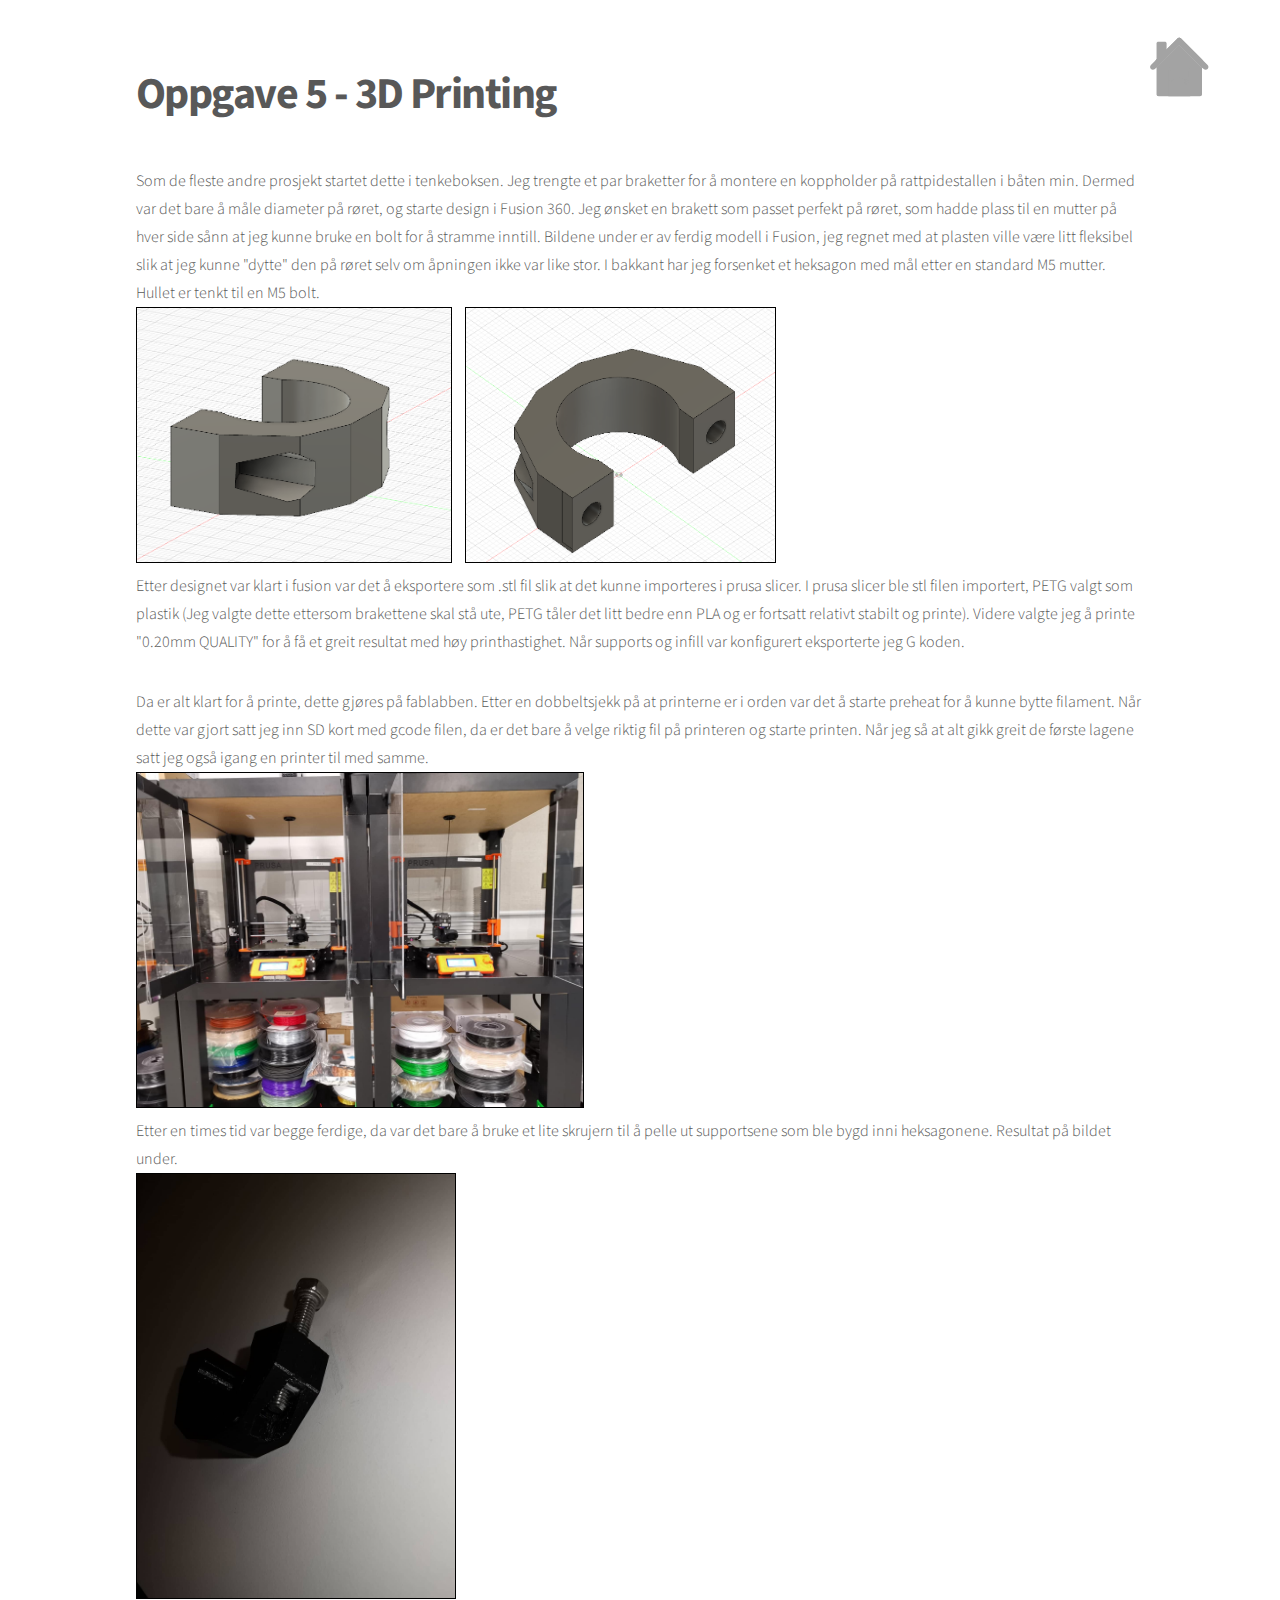
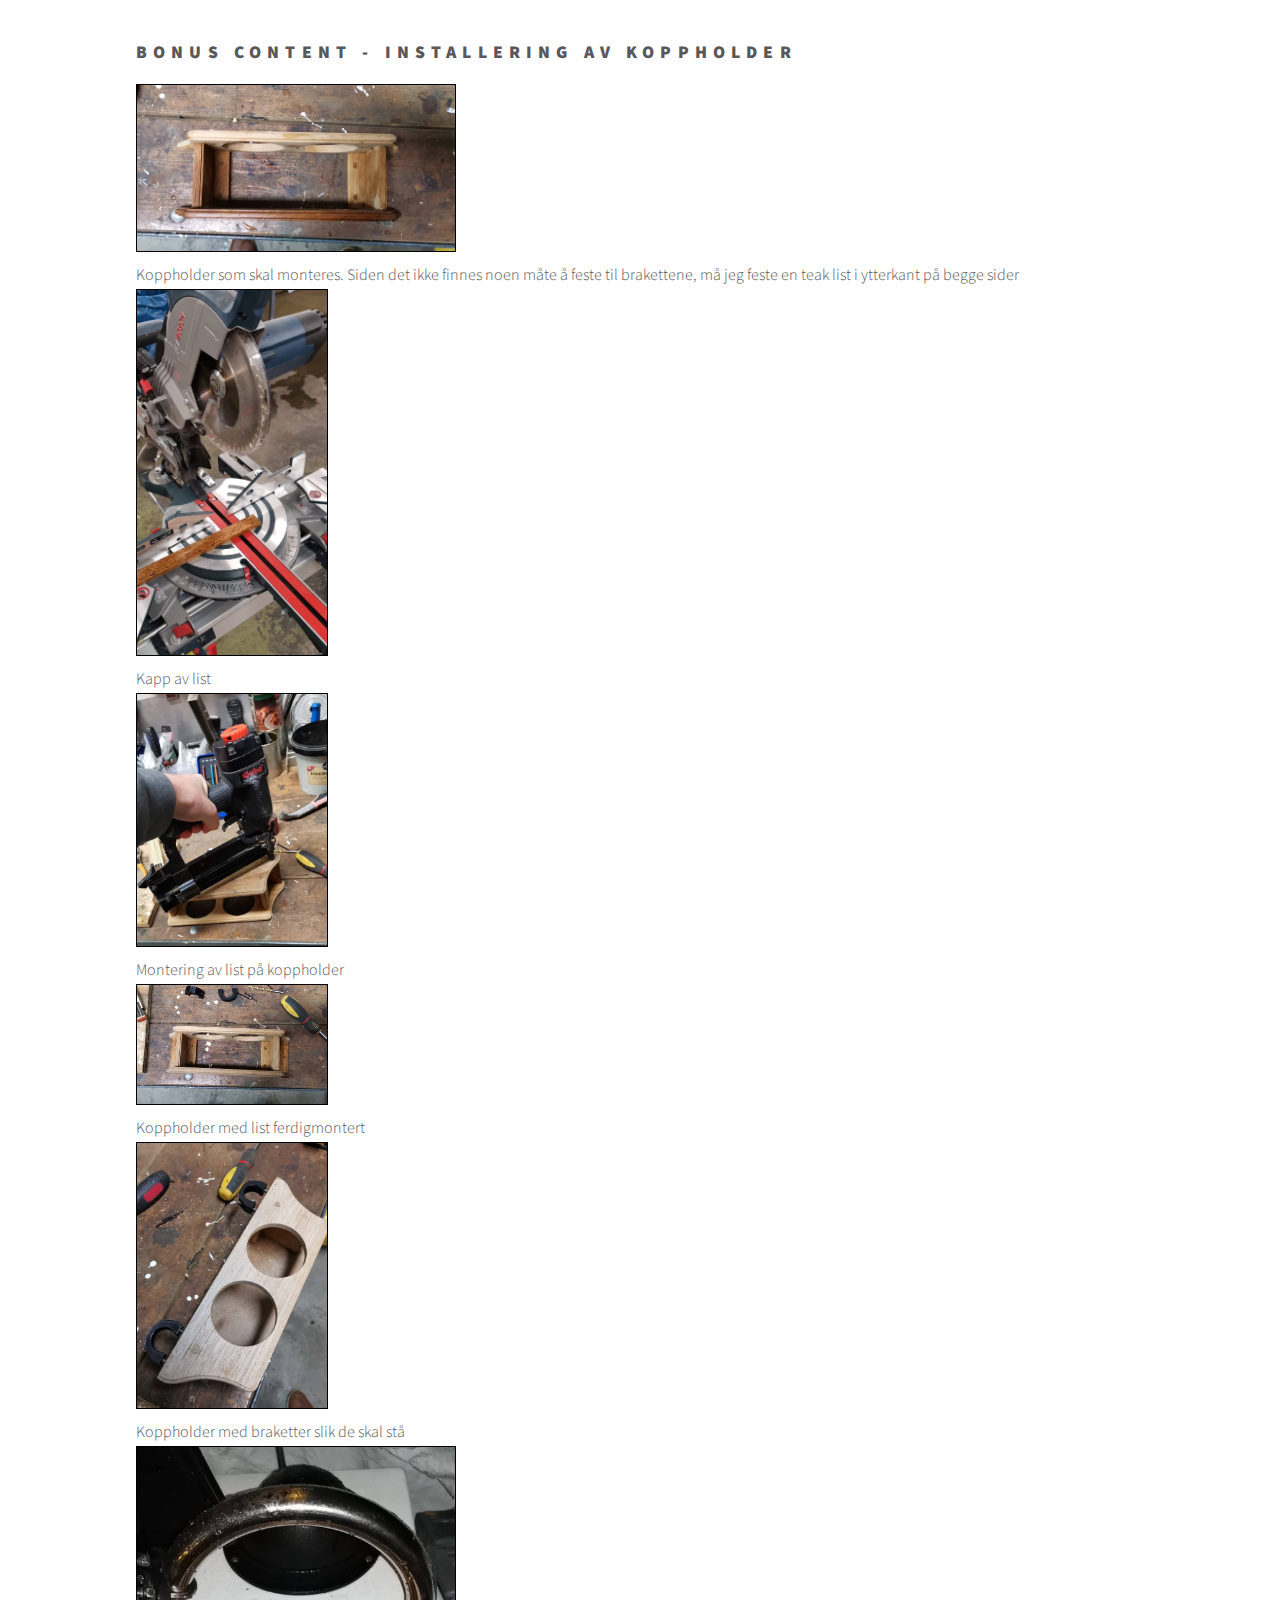
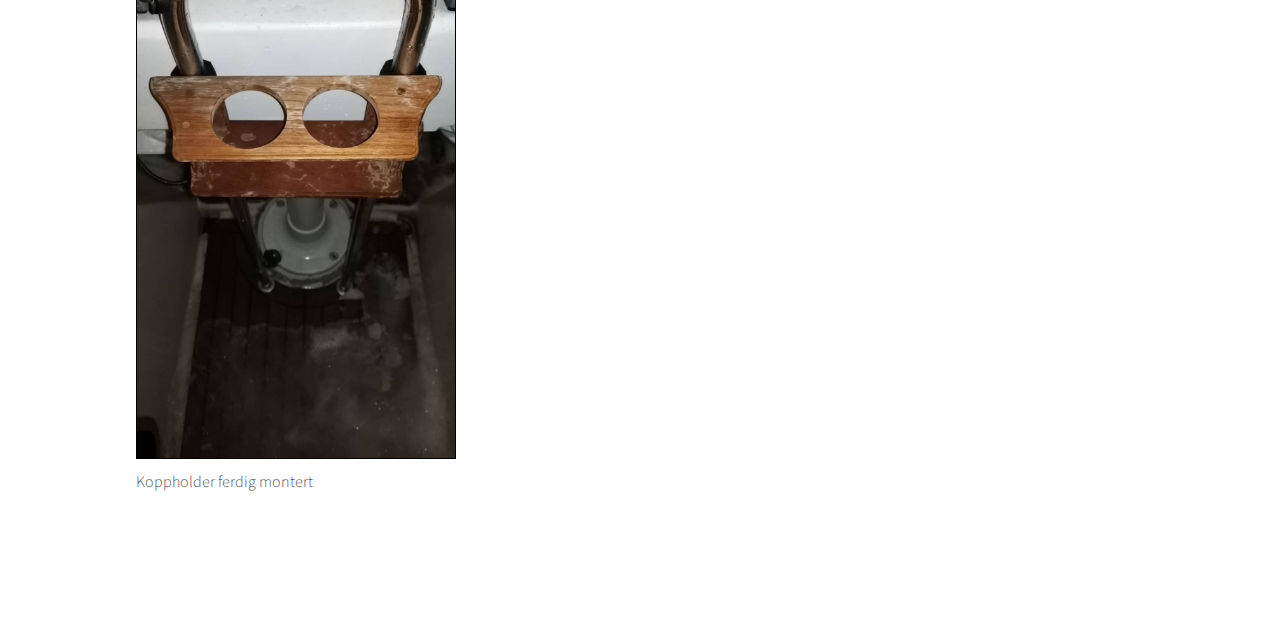
==== commit 9fce1613: "3d" ====
--- a/docs/3d.html
+++ b/docs/3d.html
@@ -6,7 +6,7 @@
 -->
 <html>
 	<head>
-		<title>Asle Hvidsten - Digifab 2020</title>
+		<title>Asle Hvidsten - Digifab 2020/2021</title>
 		<meta charset="utf-8" />
 		<meta name="viewport" content="width=device-width, initial-scale=1, user-scalable=no" />
 		<link rel="stylesheet" href="assets/css/main.css" />
@@ -51,8 +51,40 @@
 					<div id="main" style="margin-top:-5%;">
 						<div class="inner">
 							<h1>Oppgave 5 - 3D Printing</h1>
+							Som de fleste andre prosjekt startet dette i tenkeboksen. Jeg trengte et par braketter for å montere en koppholder på rattpidestallen i båten min. Dermed var det bare å måle diameter på røret, og starte design i Fusion 360. Jeg ønsket en brakett som passet perfekt på røret, som hadde plass til en mutter på hver side sånn at jeg kunne bruke en bolt for å stramme inntill. Bildene under er av ferdig modell i Fusion, jeg regnet med at plasten ville være litt fleksibel slik at jeg kunne "dytte" den på røret selv om åpningen ikke var like stor. I bakkant har jeg forsenket et heksagon med mål etter en standard M5 mutter. Hullet er tenkt til en M5 bolt.
 							
-							
+							<br /><img src="images/3d/fus1.png" style="height:20vw; margin-right:1vw; border:1px solid black;"><img src="images/3d/fus2.png" style="height:20vw;border:1px solid black;">
+							<p>Etter designet var klart i fusion var det å eksportere som .stl fil slik at det kunne importeres i prusa slicer. I prusa slicer ble stl filen importert, PETG valgt som plastik (Jeg valgte dette ettersom brakettene skal stå ute, PETG tåler det litt bedre enn PLA og er fortsatt relativt stabilt og printe). Videre valgte jeg å printe "0.20mm QUALITY" for å få et greit resultat med høy printhastighet. Når supports og infill var konfigurert eksporterte jeg G koden.
+							</p><p>Da er alt klart for å printe, dette gjøres på fablabben. Etter en dobbeltsjekk på at printerne er i orden var det å starte preheat for å kunne bytte filament. Når dette var gjort satt jeg inn SD kort med gcode filen, da er det bare å velge riktig fil på printeren og starte printen. Når jeg så at alt gikk greit de første lagene satt jeg også igang en printer til med samme.
+							<br /><img src="images/3d/print.jpg" style="width:35vw; border:1px solid black;">
+							<br />Etter en times tid var begge ferdige, da var det bare å bruke et lite skrujern til å pelle ut supportsene som ble bygd inni heksagonene. Resultat på bildet under.
+							<br /><img src="images/3d/res.jpg" style="width:25vw; border:1px solid black;">
+							</p><p><h2>Bonus Content - Installering av koppholder</h2>
+							<figure>
+							<img src="images/3d/kpph.jpg" style="width:25vw; border:1px solid black;">
+							<figcaption>Koppholder som skal monteres. Siden det ikke finnes noen måte å feste til brakettene, må jeg feste en teak list i ytterkant på begge sider</figcaption>
+							</figure>
+							<figure>
+							<img src="images/3d/kpplist.jpg" style="width:15vw; border:1px solid black;">
+							<figcaption>Kapp av list</figcaption>
+							</figure>
+							<figure>
+							<img src="images/3d/mntlist.jpg" style="width:15vw; border:1px solid black;">
+							<figcaption>Montering av list på koppholder</figcaption>
+							</figure>
+							<figure>
+							<img src="images/3d/listferd.jpg" style="width:15vw; border:1px solid black;">
+							<figcaption>Koppholder med list ferdigmontert</figcaption>
+							</figure>
+							<figure>
+							<img src="images/3d/brk.jpg" style="width:15vw; border:1px solid black;">
+							<figcaption>Koppholder med braketter slik de skal stå</figcaption>
+							</figure>
+							<figure>
+							<img src="images/3d/pd.jpg" style="width:25vw; border:1px solid black;">
+							<figcaption>Koppholder ferdig montert</figcaption>
+							</figure>
+							</p>
 						</div>
 					</div>
 
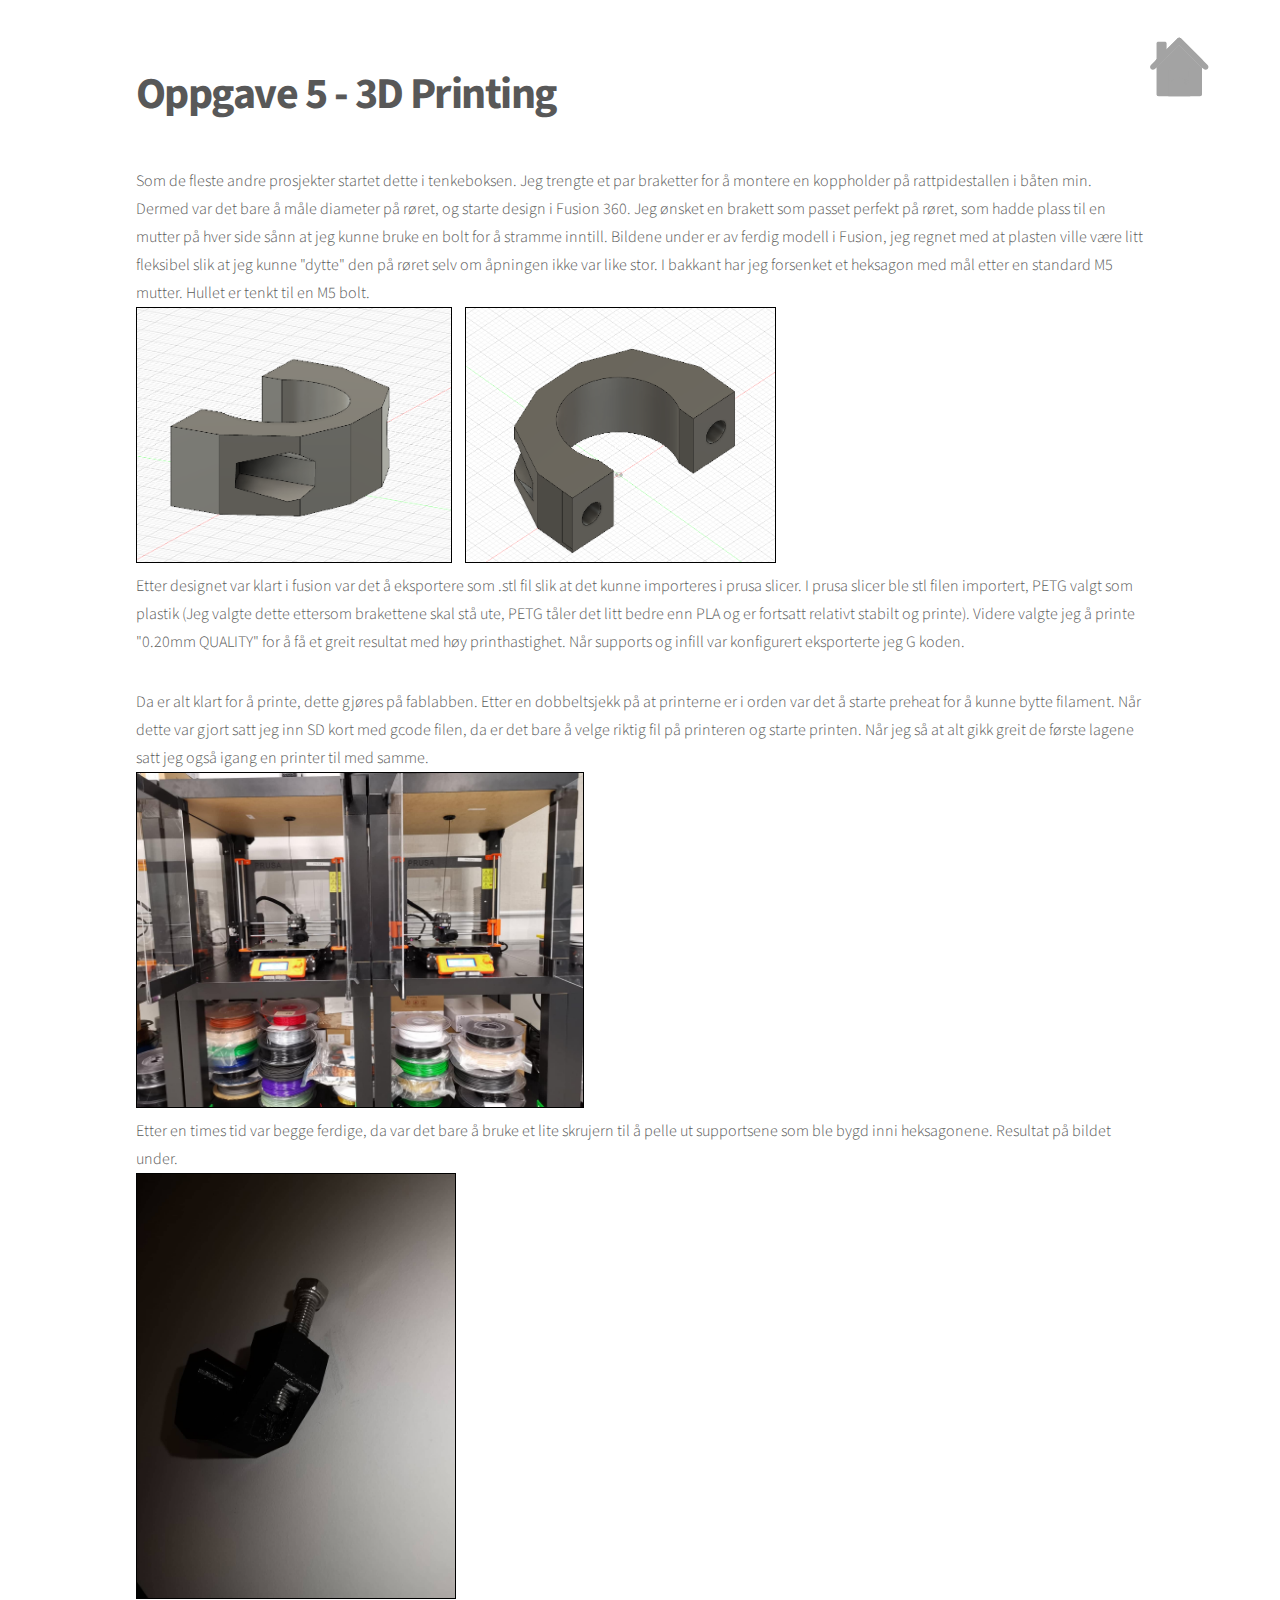
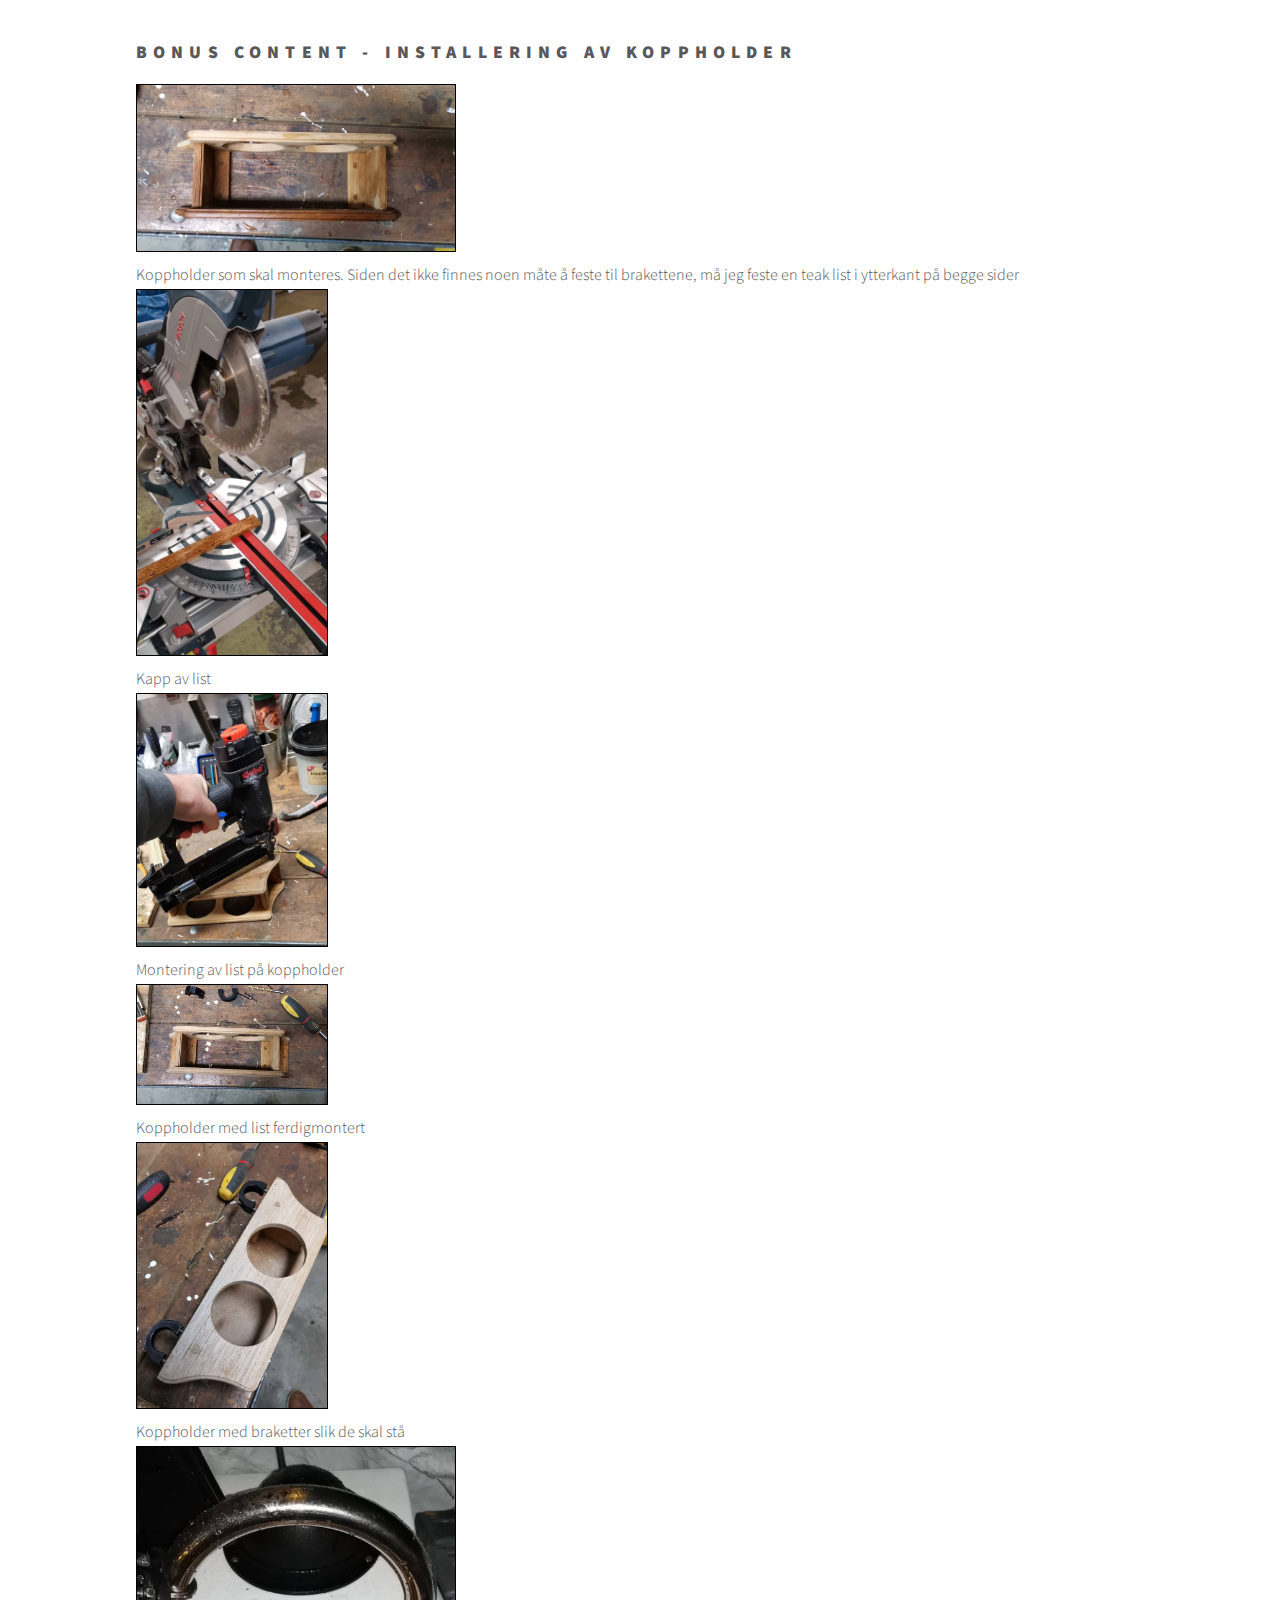
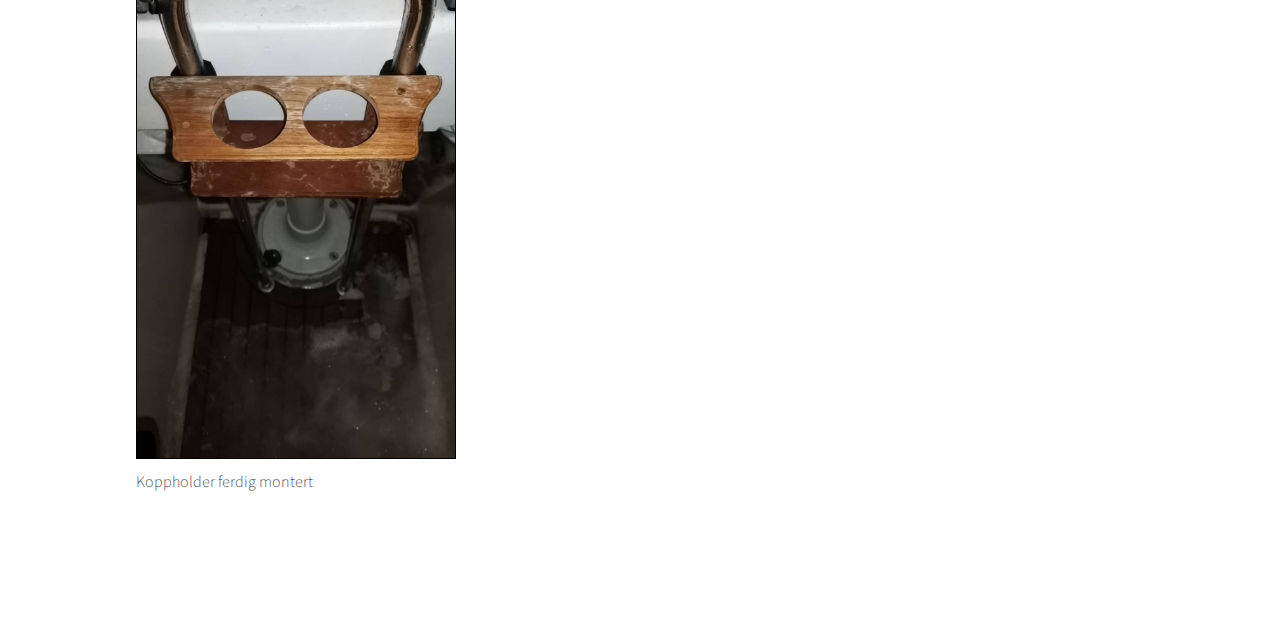
==== commit a3d83900: "Update 3d.html" ====
--- a/docs/3d.html
+++ b/docs/3d.html
@@ -51,7 +51,7 @@
 					<div id="main" style="margin-top:-5%;">
 						<div class="inner">
 							<h1>Oppgave 5 - 3D Printing</h1>
-							Som de fleste andre prosjekt startet dette i tenkeboksen. Jeg trengte et par braketter for å montere en koppholder på rattpidestallen i båten min. Dermed var det bare å måle diameter på røret, og starte design i Fusion 360. Jeg ønsket en brakett som passet perfekt på røret, som hadde plass til en mutter på hver side sånn at jeg kunne bruke en bolt for å stramme inntill. Bildene under er av ferdig modell i Fusion, jeg regnet med at plasten ville være litt fleksibel slik at jeg kunne "dytte" den på røret selv om åpningen ikke var like stor. I bakkant har jeg forsenket et heksagon med mål etter en standard M5 mutter. Hullet er tenkt til en M5 bolt.
+							Som de fleste andre prosjekter startet dette i tenkeboksen. Jeg trengte et par braketter for å montere en koppholder på rattpidestallen i båten min. Dermed var det bare å måle diameter på røret, og starte design i Fusion 360. Jeg ønsket en brakett som passet perfekt på røret, som hadde plass til en mutter på hver side sånn at jeg kunne bruke en bolt for å stramme inntill. Bildene under er av ferdig modell i Fusion, jeg regnet med at plasten ville være litt fleksibel slik at jeg kunne "dytte" den på røret selv om åpningen ikke var like stor. I bakkant har jeg forsenket et heksagon med mål etter en standard M5 mutter. Hullet er tenkt til en M5 bolt.
 							
 							<br /><img src="images/3d/fus1.png" style="height:20vw; margin-right:1vw; border:1px solid black;"><img src="images/3d/fus2.png" style="height:20vw;border:1px solid black;">
 							<p>Etter designet var klart i fusion var det å eksportere som .stl fil slik at det kunne importeres i prusa slicer. I prusa slicer ble stl filen importert, PETG valgt som plastik (Jeg valgte dette ettersom brakettene skal stå ute, PETG tåler det litt bedre enn PLA og er fortsatt relativt stabilt og printe). Videre valgte jeg å printe "0.20mm QUALITY" for å få et greit resultat med høy printhastighet. Når supports og infill var konfigurert eksporterte jeg G koden.
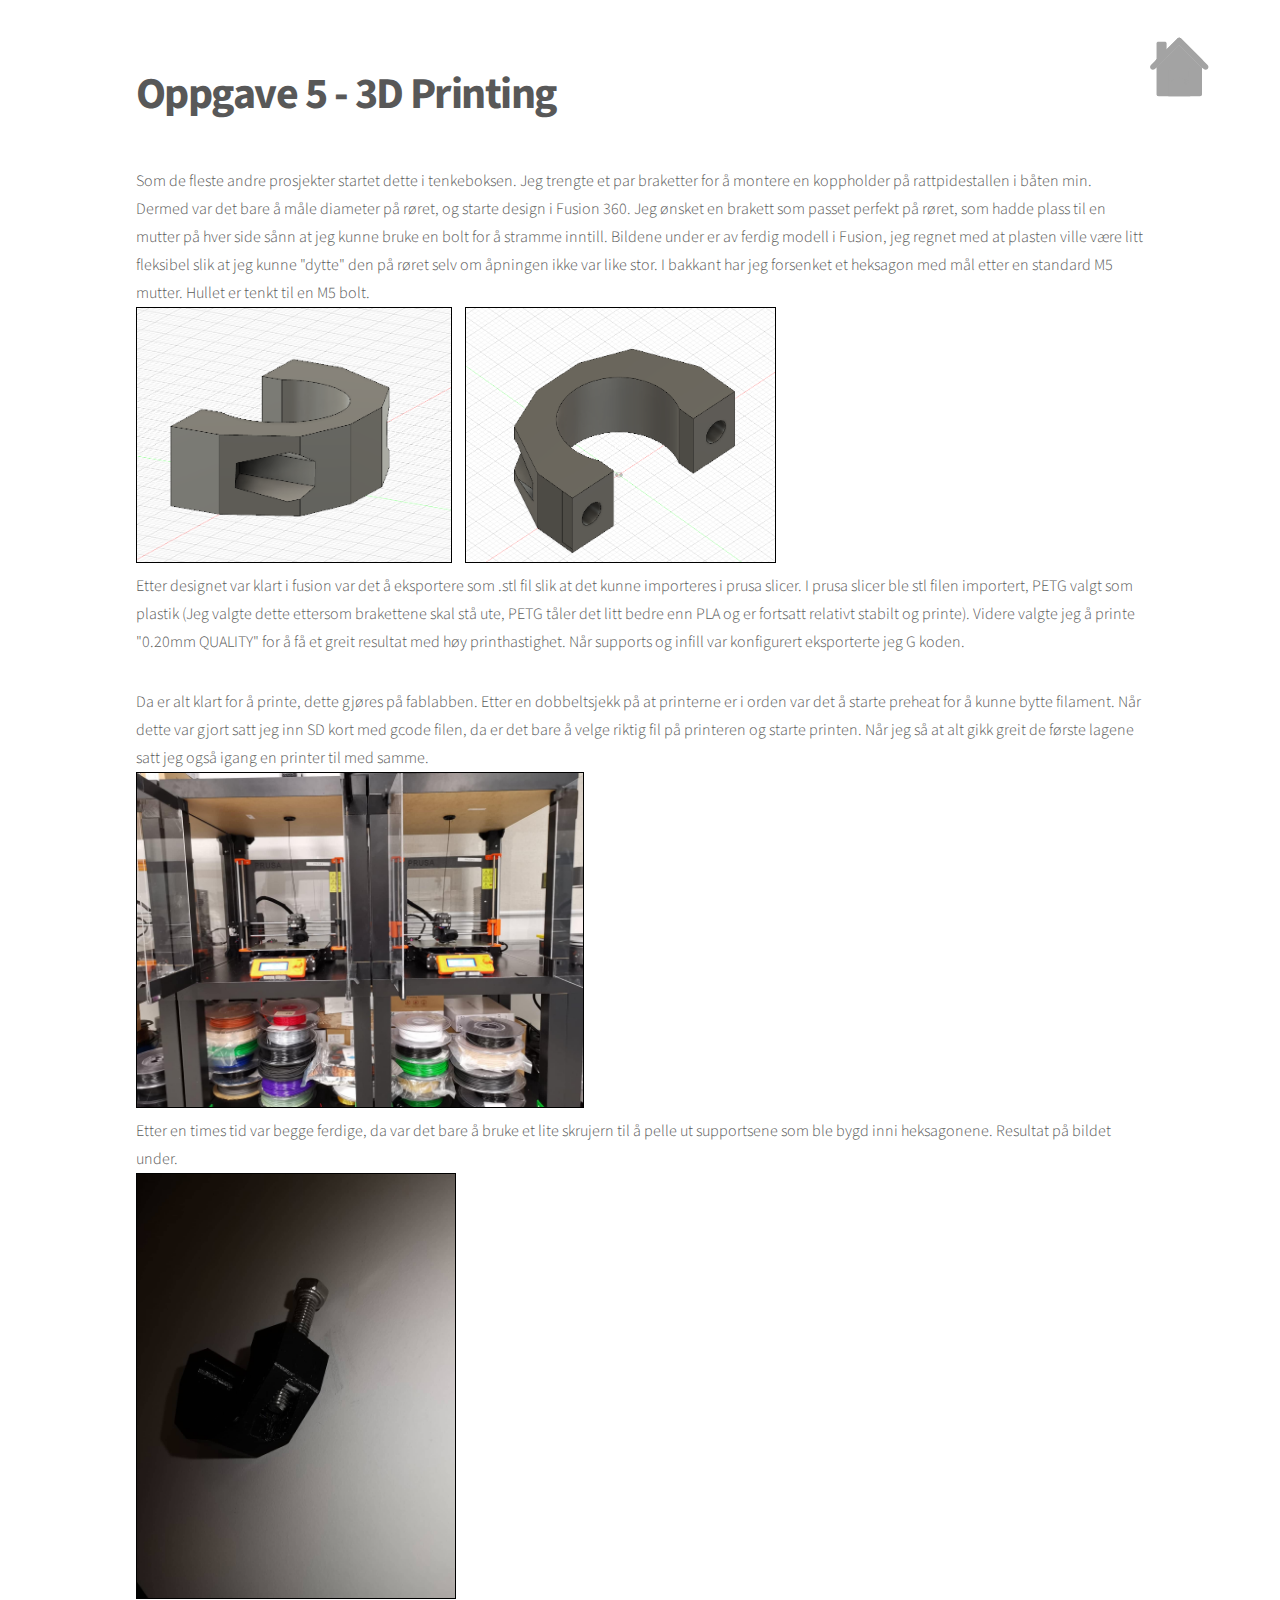
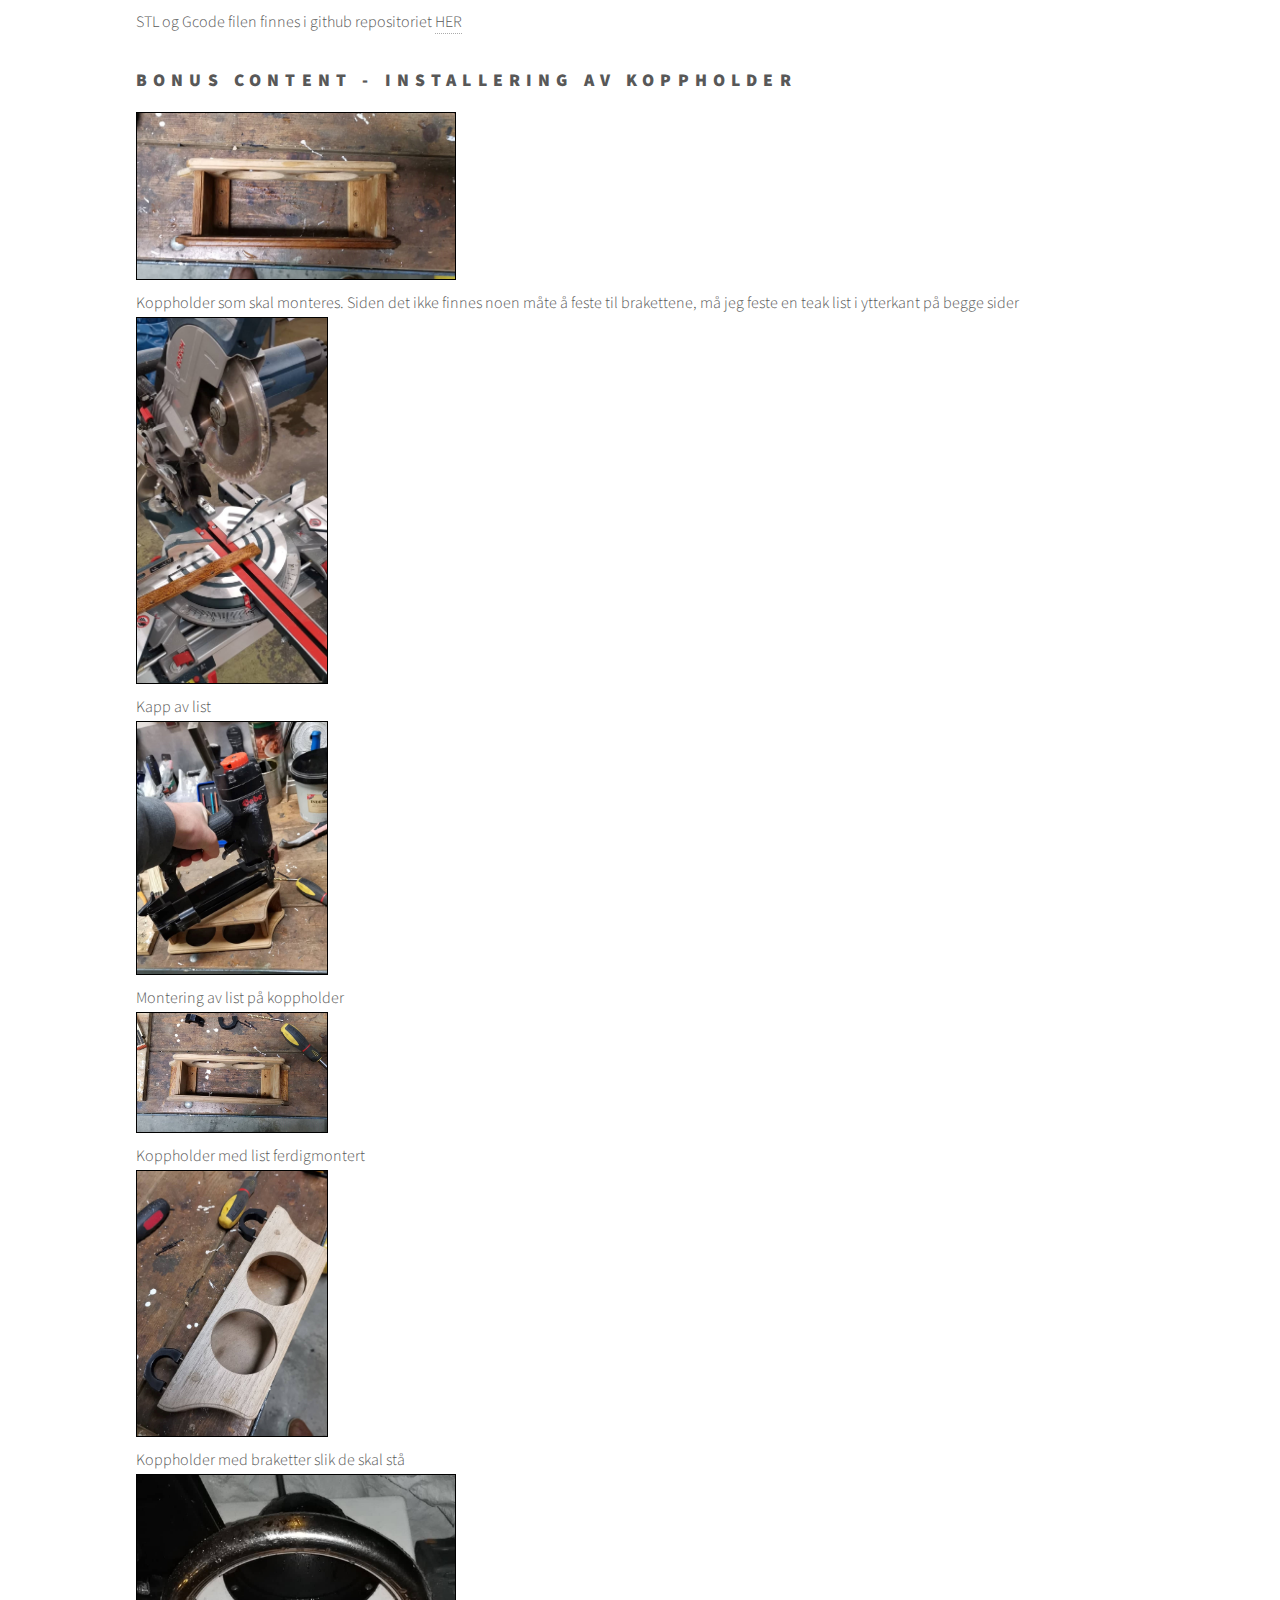
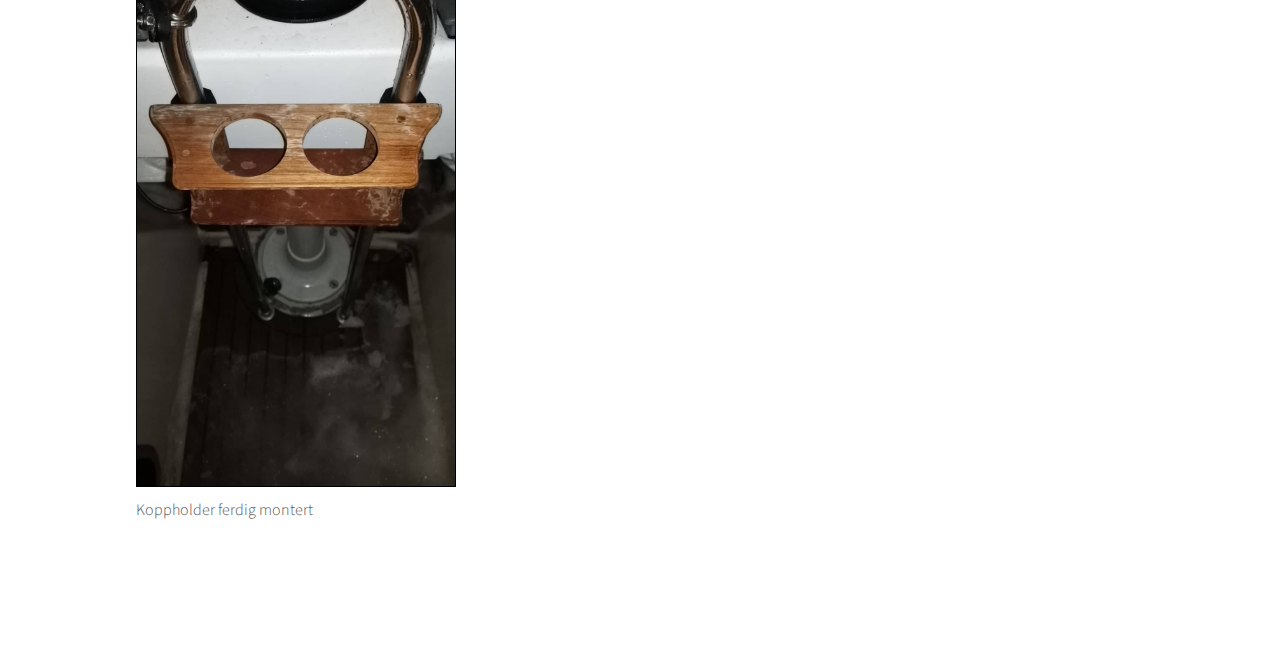
==== commit fdb4bb53: "gh" ====
--- a/docs/3d.html
+++ b/docs/3d.html
@@ -59,6 +59,7 @@
 							<br /><img src="images/3d/print.jpg" style="width:35vw; border:1px solid black;">
 							<br />Etter en times tid var begge ferdige, da var det bare å bruke et lite skrujern til å pelle ut supportsene som ble bygd inni heksagonene. Resultat på bildet under.
 							<br /><img src="images/3d/res.jpg" style="width:25vw; border:1px solid black;">
+							<br /> STL og Gcode filen finnes i github repositoriet <a>HER </a>
 							</p><p><h2>Bonus Content - Installering av koppholder</h2>
 							<figure>
 							<img src="images/3d/kpph.jpg" style="width:25vw; border:1px solid black;">
